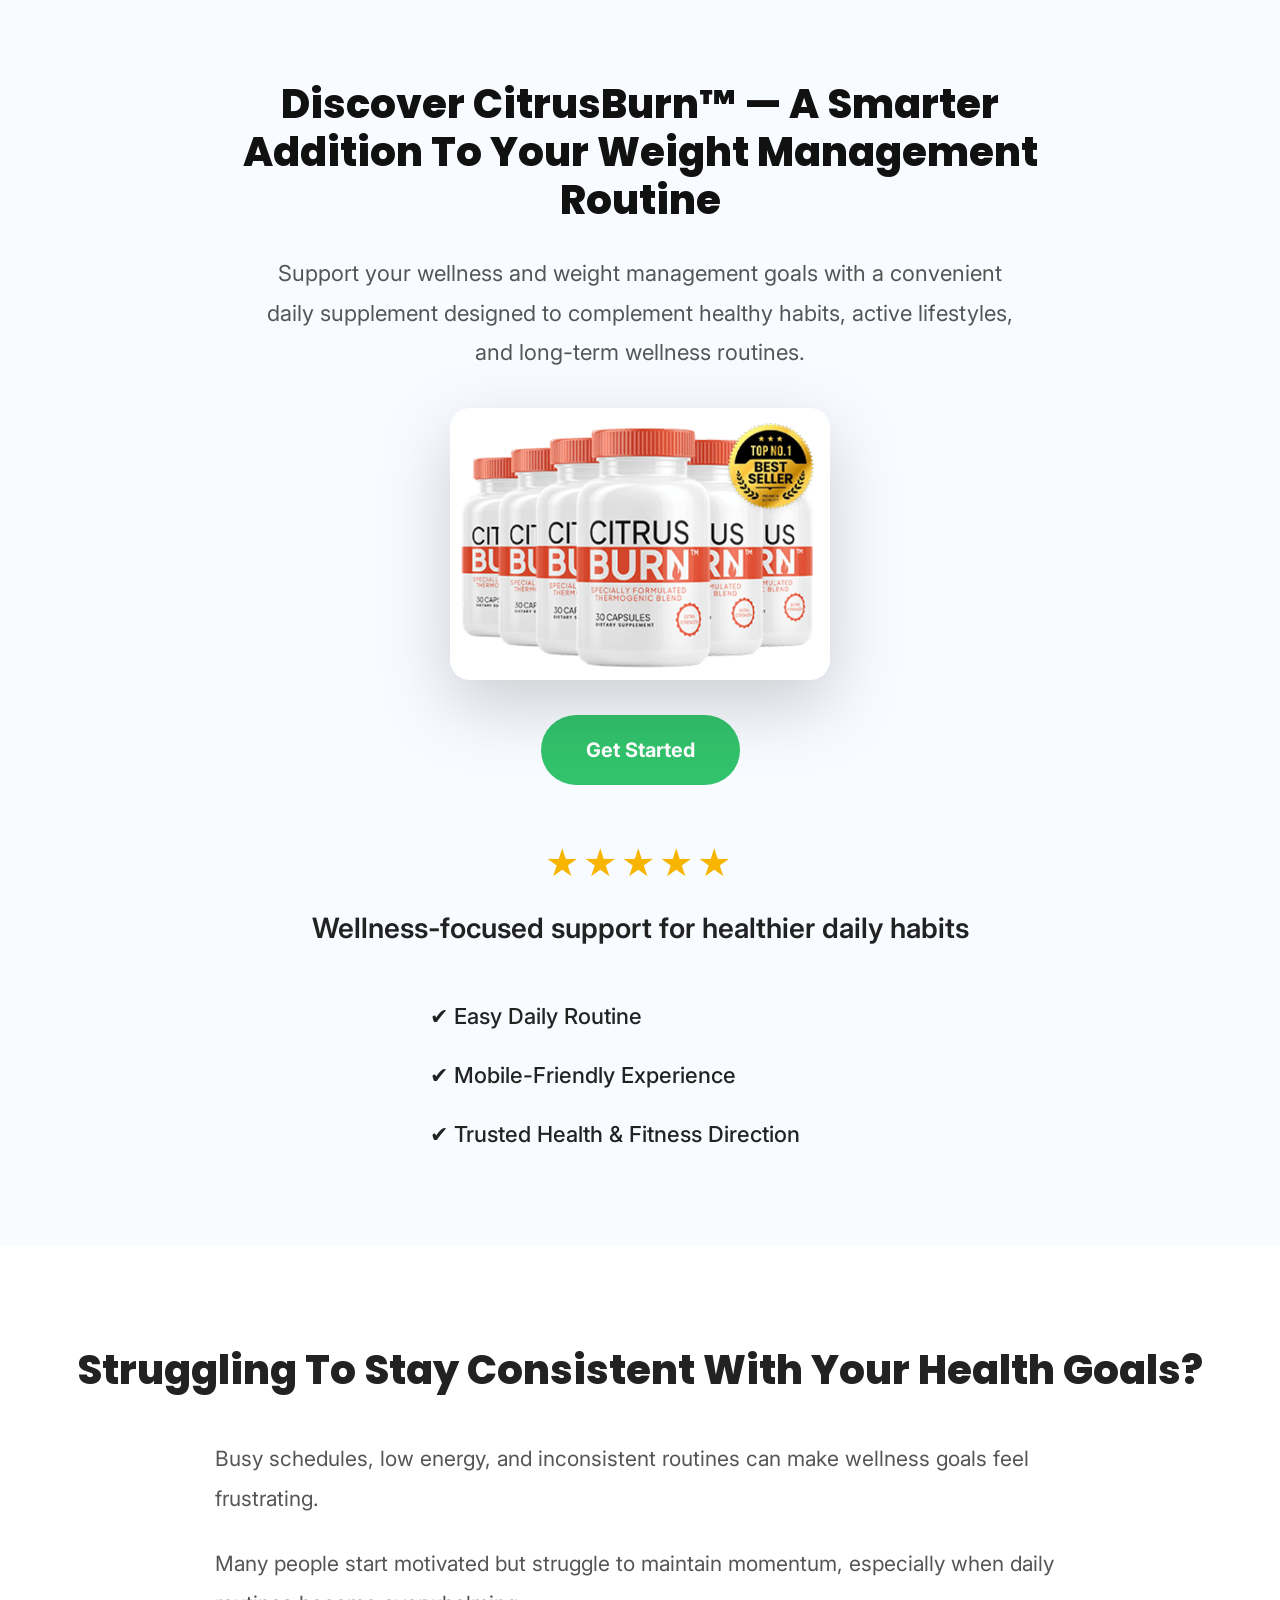
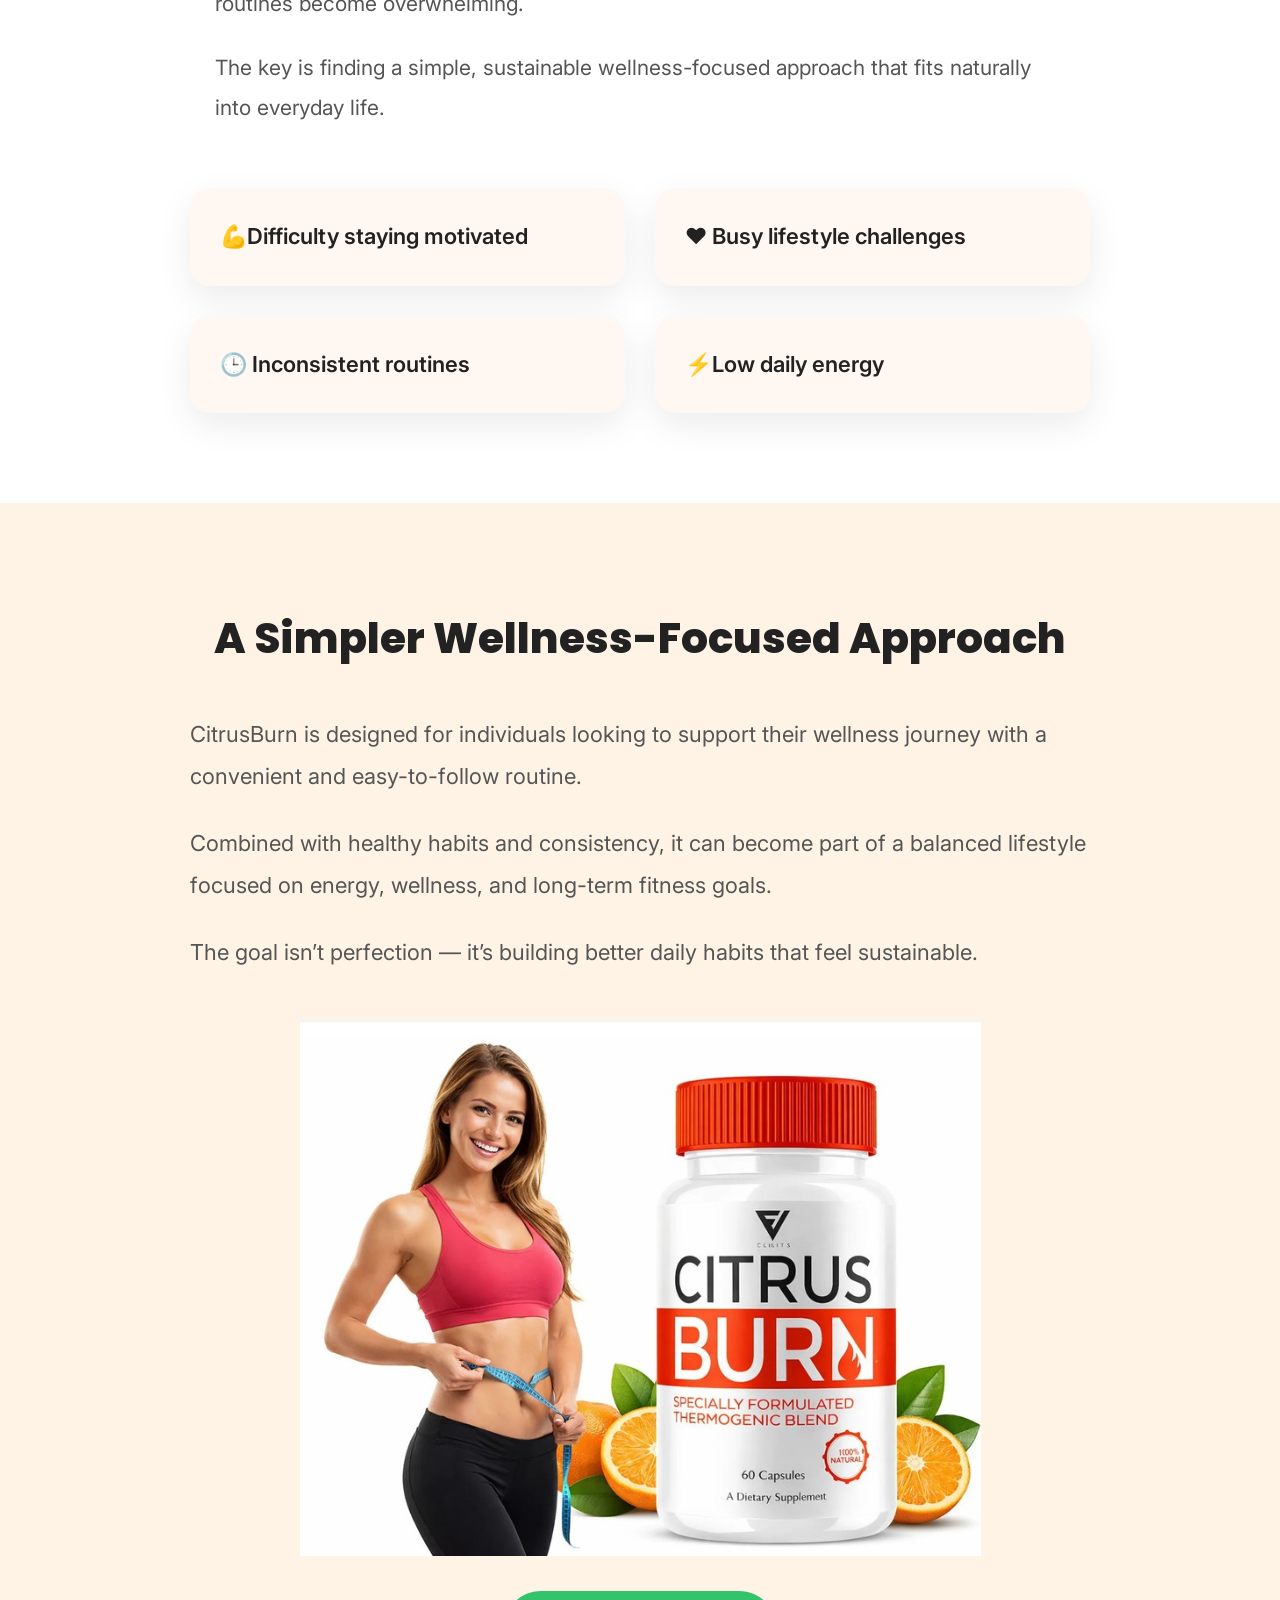
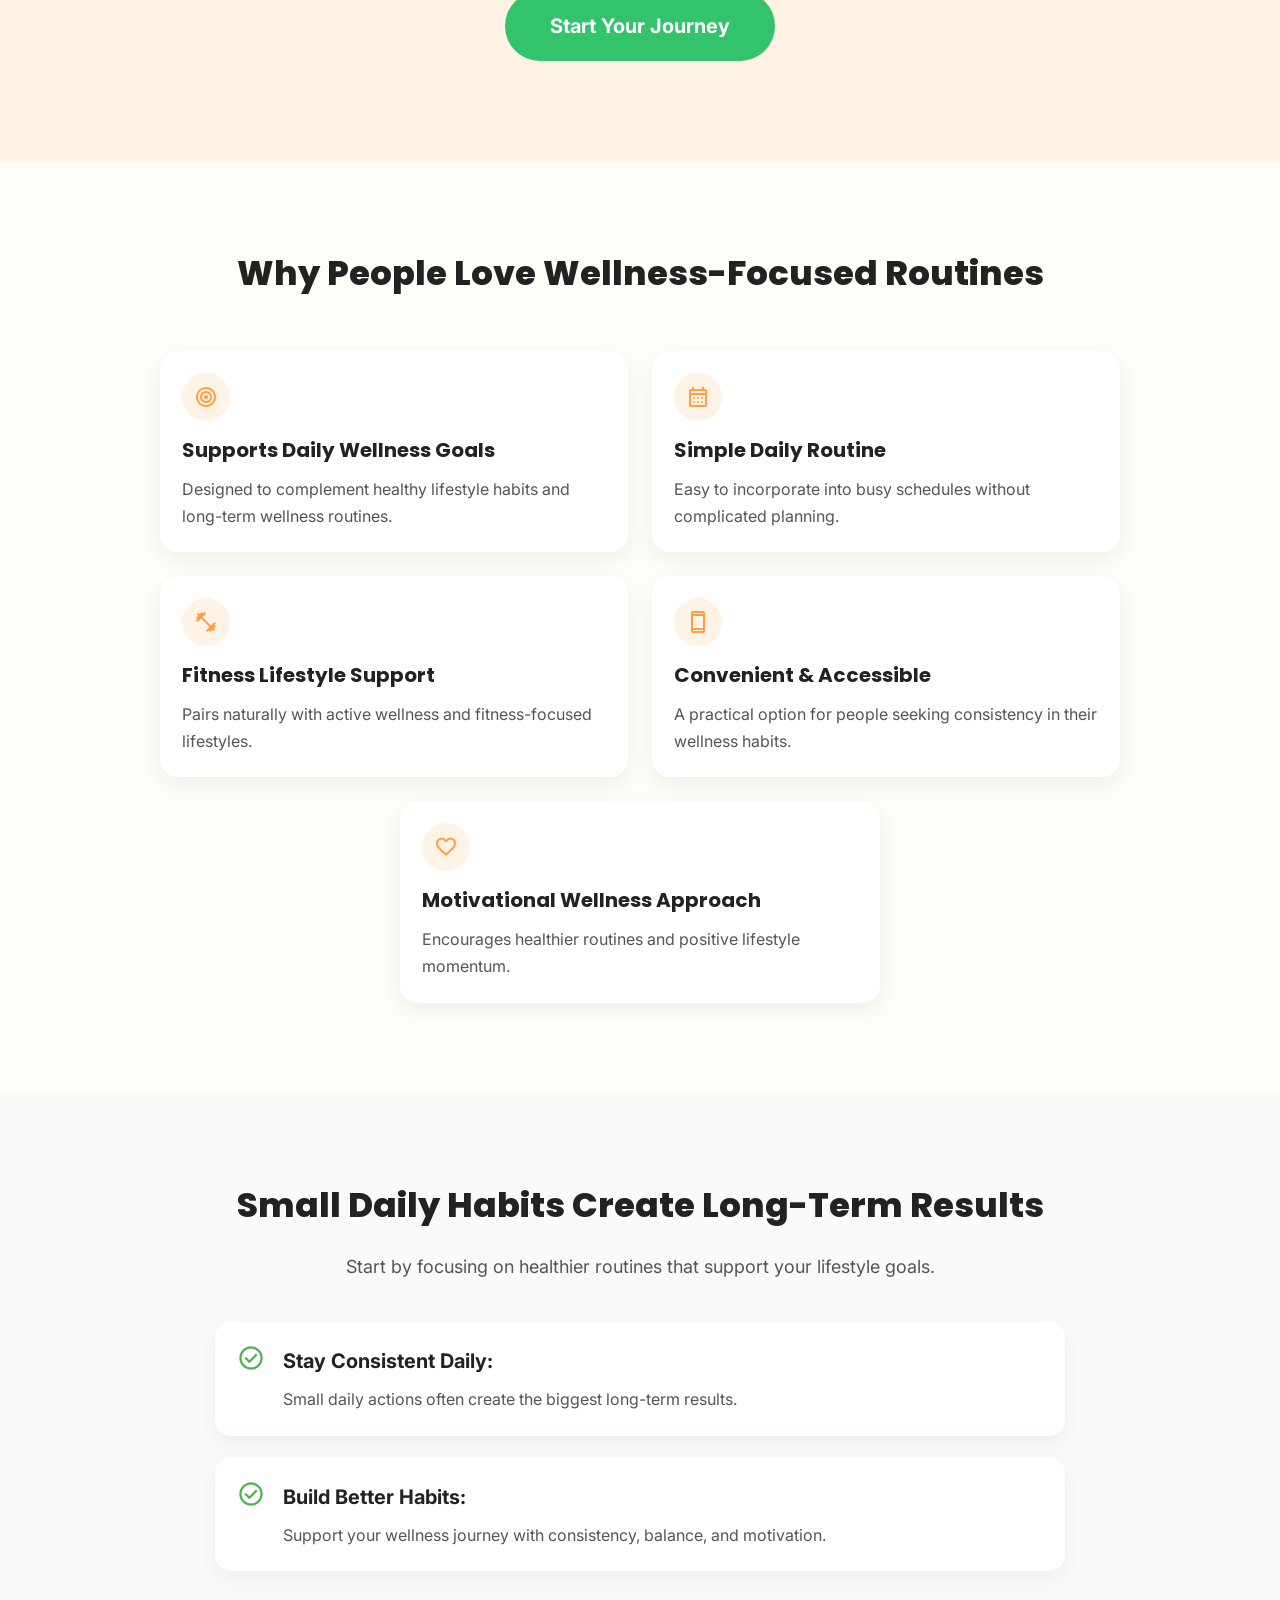
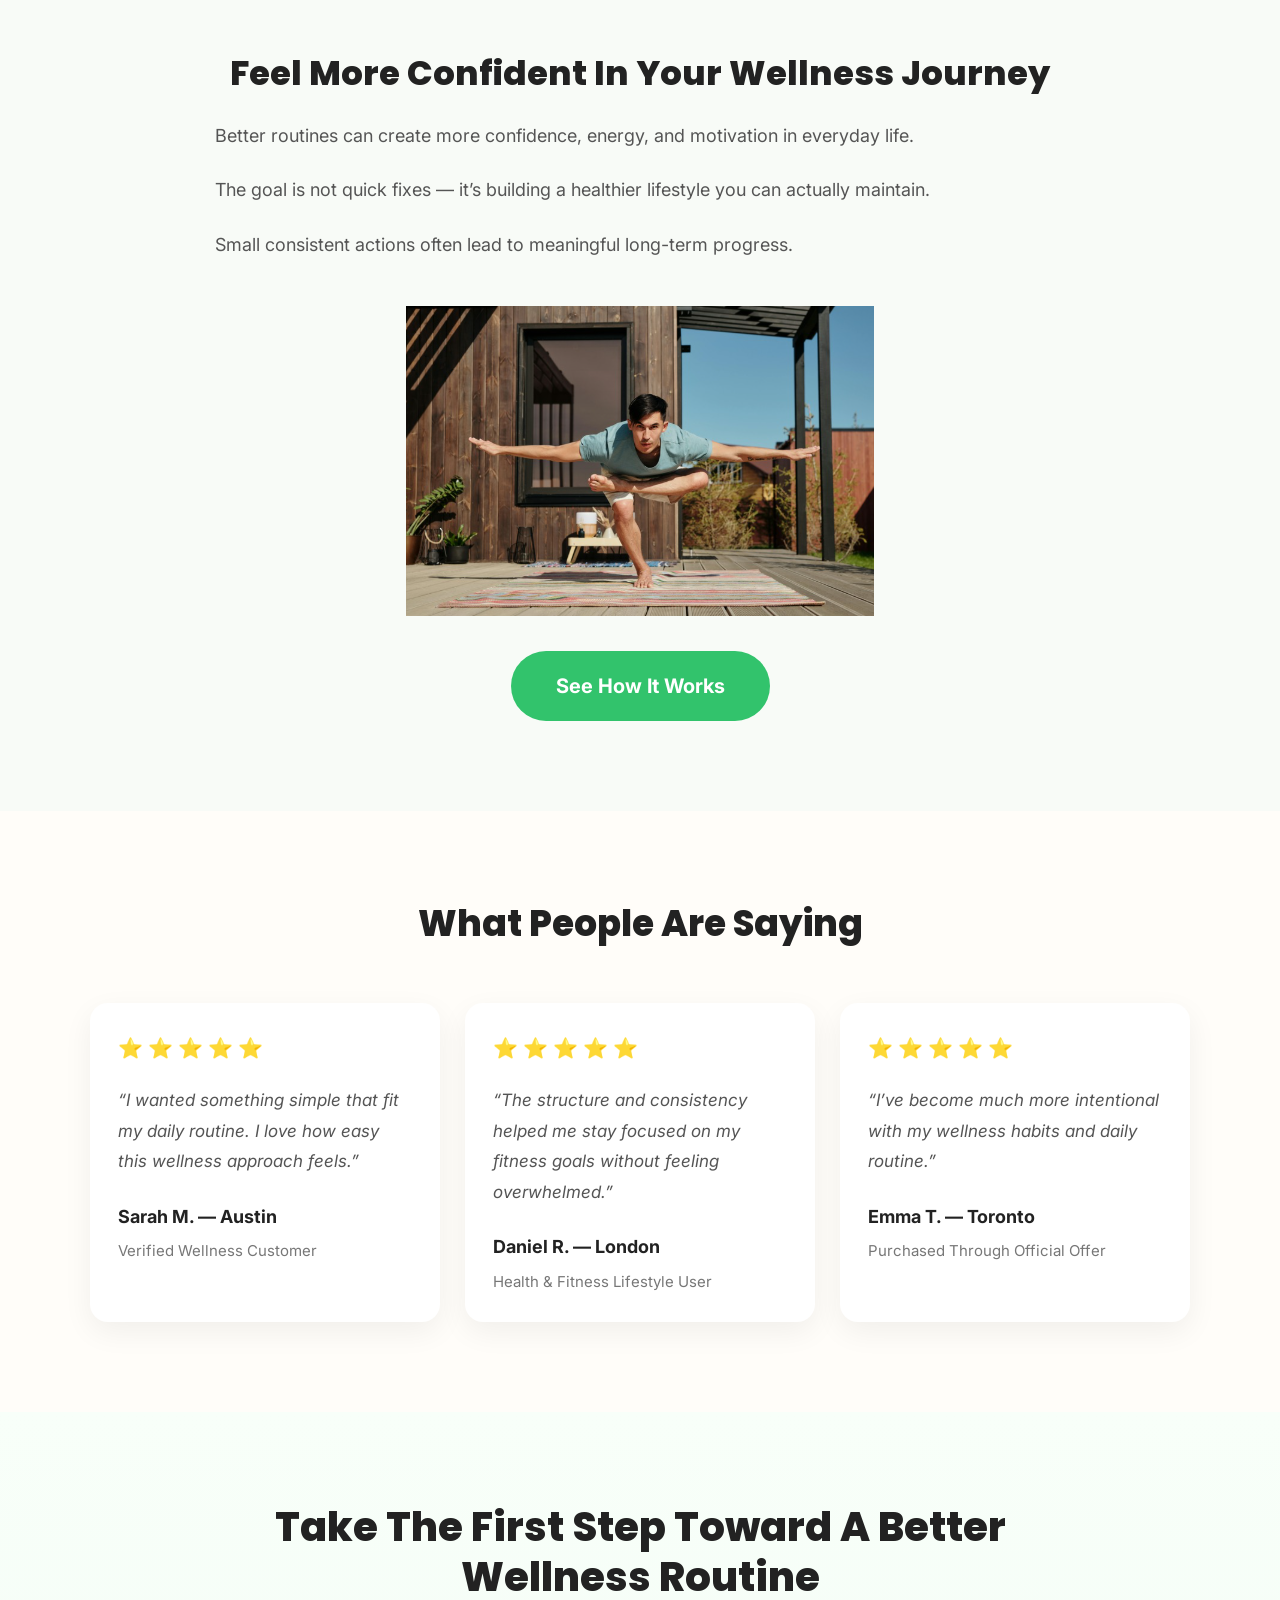
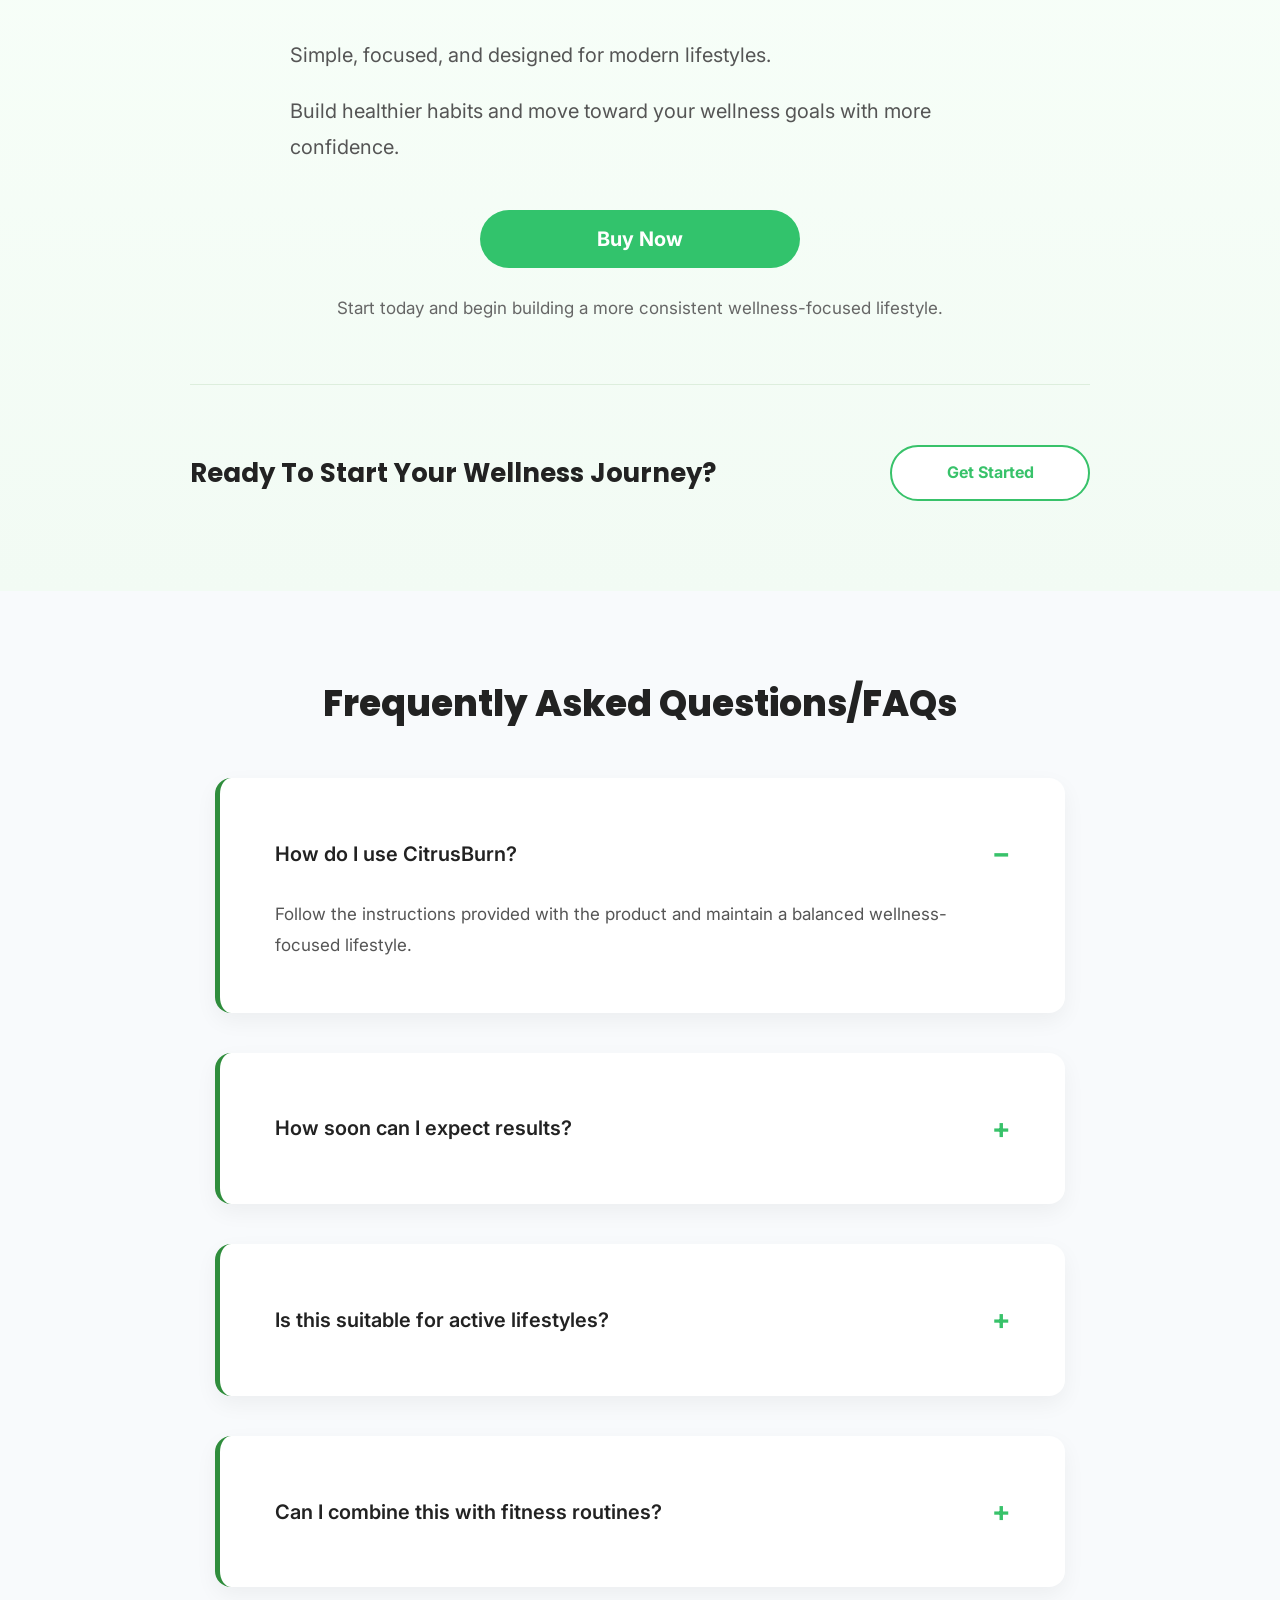
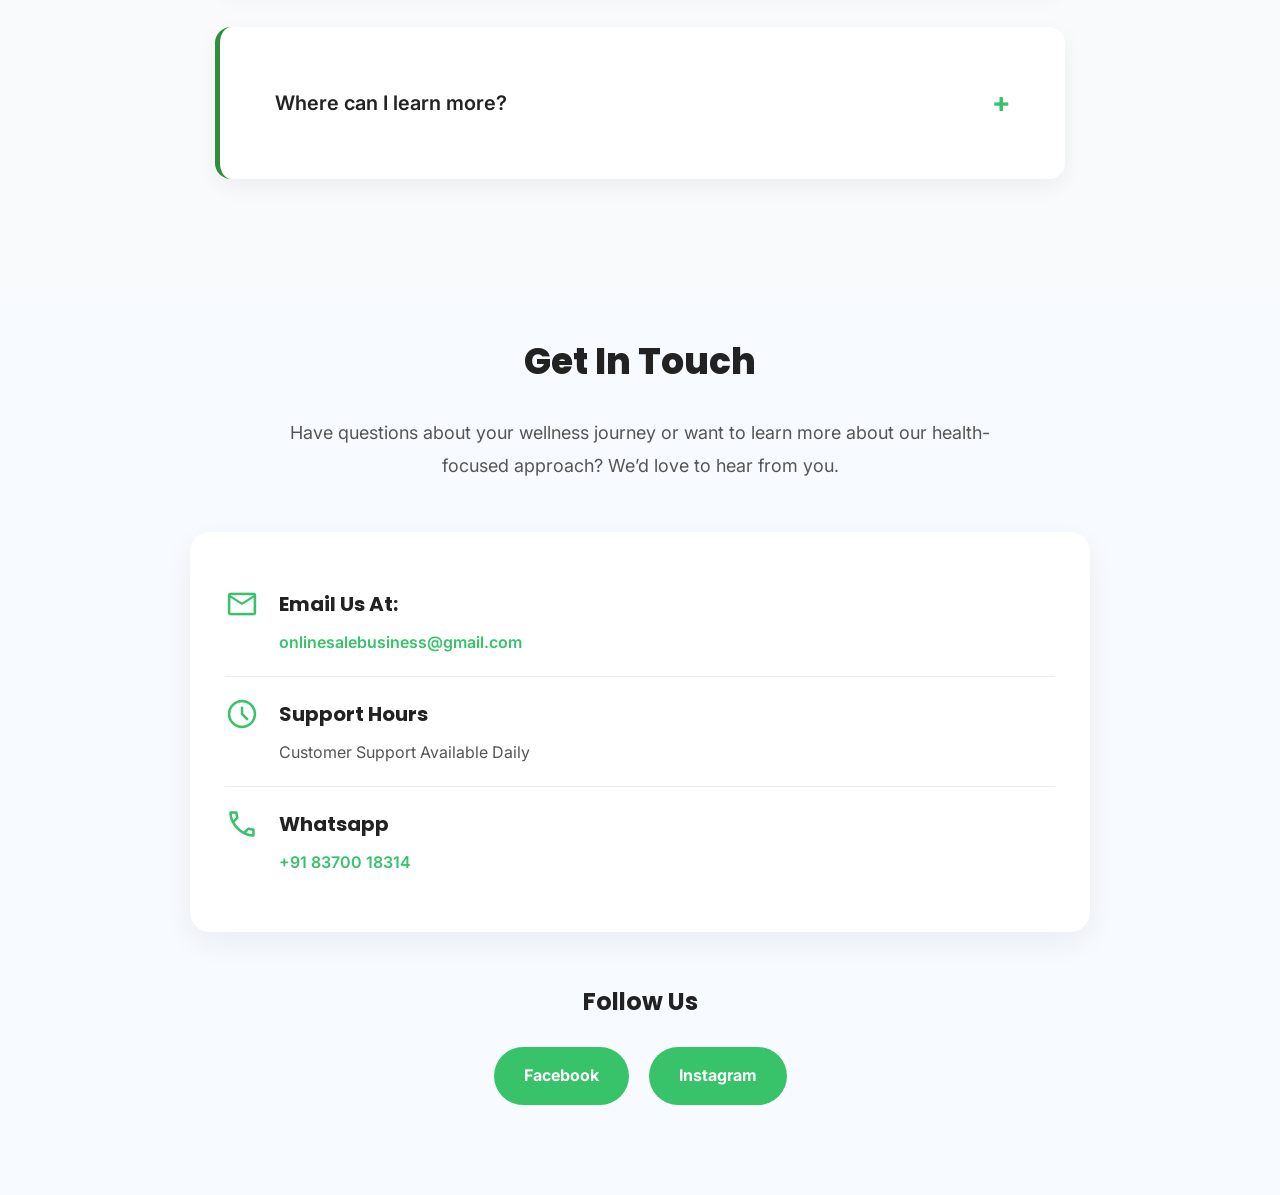
==== citrus-burn.html @ e1692011 "Added CitrusBurn, products page, mobile navigation and site improvements" ====
<!DOCTYPE html>
<html lang="en">

<head>
    <meta charset="UTF-8">
    <meta name="viewport" content="width=device-width, initial-scale=1.0">

    <title>CitrusBurn™ | SabkiShop</title>

    <meta name="description"
        content="Discover CitrusBurn™ and learn more about its ingredients, benefits, and customer reviews.">

    <meta name="robots" content="index, follow">

    <link rel="canonical" href="https://www.sabkishop.in/citrus-burn.html">
    <link rel="preconnect" href="https://fonts.googleapis.com">
    <link rel="preconnect" href="https://fonts.gstatic.com" crossorigin>
    <link rel="stylesheet"
href="https://fonts.googleapis.com/css2?family=Material+Symbols+Outlined" />

    <link
        href="https://fonts.googleapis.com/css2?family=Poppins:wght@400;500;600;700;800&family=Inter:wght@400;500;600&display=swap"
        rel="stylesheet">

    <link rel="stylesheet" href="style.css">

    <!-- Meta Pixel Code -->
    <script>
        !function (f, b, e, v, n, t, s) {
            if (f.fbq) return; n = f.fbq = function () {
                n.callMethod ?
                n.callMethod.apply(n, arguments) : n.queue.push(arguments)
            };
            if (!f._fbq) f._fbq = n;
            n.push = n;
            n.loaded = !0;
            n.version = '2.0';
            n.queue = [];
            t = b.createElement(e);
            t.async = !0;
            t.src = v;
            s = b.getElementsByTagName(e)[0];
            s.parentNode.insertBefore(t, s)
        }
            (window, document, 'script',
                'https://connect.facebook.net/en_US/fbevents.js');

        fbq('init', '1314032300882143');
        fbq('track', 'PageView');
    </script>

    <noscript>
        <img height="1" width="1" style="display:none"
            src="https://www.facebook.com/tr?id=1314032300882143&ev=PageView&noscript=1" />
    </noscript>
    <!-- End Meta Pixel Code -->

    <!-- Google tag (gtag.js) -->
    <script async src="https://www.googletagmanager.com/gtag/js?id=G-KTD7SSH7BR"></script>
    <script>
        window.dataLayer = window.dataLayer || [];
        function gtag() { dataLayer.push(arguments); }
        gtag('js', new Date());

        gtag('config', 'G-KTD7SSH7BR');
    </script>


</head>

<body>

<section class="citrus-hero">

    <div class="container">

            <h1>
                Discover CitrusBurn™ — A Smarter Addition To Your Weight Management Routine
            </h1>

            <p class="hero-description">
                Support your wellness and weight management goals with a convenient daily supplement designed to complement healthy habits, active lifestyles, and long-term wellness routines.
            </p>

           <div class="hero-image">

    <img src="images/citrus-burn/citrusburn-hero.png"
         alt="CitrusBurn">
    
</div>

            <a href="https://citrusburn.com/?hopId=79bf0641-8407-46ad-b37d-b95a8671887c"
   class="primary-btn"
   target="_blank"
   rel="noopener noreferrer sponsored">
    Get Started
</a>

            <div class="hero-trust">

                <div class="hero-stars">
                    ★★★★★
                </div>

                <p class="trust-text">
                    Wellness-focused support for healthier daily habits
                </p>

            </div>

            <div class="hero-benefits">

                <div class="benefit">
                    ✔ Easy Daily Routine
                </div>

                <div class="benefit">
                    ✔ Mobile-Friendly Experience
                </div>

                <div class="benefit">
                    ✔ Trusted Health & Fitness Direction
                </div>

            </div>

        </section>


<!-- ======================================
     PROBLEM SECTION
====================================== -->

<section class="problem-section">

    <div class="container">

        <h2>
            Struggling To Stay Consistent With Your Health Goals?
        </h2>

        <p>
            Busy schedules, low energy, and inconsistent routines can make wellness goals feel frustrating.
        </p>

        <p>
            Many people start motivated but struggle to maintain momentum, especially when daily routines become overwhelming.
        </p>

        <p>
            The key is finding a simple, sustainable wellness-focused approach that fits naturally into everyday life.
        </p>

        <div class="problem-grid">

            <div class="problem-card">
                💪Difficulty staying motivated
            </div>

            <div class="problem-card">
                ❤️ Busy lifestyle challenges
            </div>

            <div class="problem-card">
                🕒 Inconsistent routines
            </div>

            <div class="problem-card">
                ⚡Low daily energy
            </div>

        </div>

    </div>

</section>

<!-- ======================================
     SECTION 3 - SOLUTION
====================================== -->

<section class="solution-section">

    <div class="container">

        <div class="solution-content">

            <h2>
                A Simpler Wellness-Focused Approach
            </h2>

            <p>
                CitrusBurn is designed for individuals looking to support their wellness journey with a convenient and easy-to-follow routine.
            </p>

            <p>
                Combined with healthy habits and consistency, it can become part of a balanced lifestyle focused on energy, wellness, and long-term fitness goals.
            </p>

            <p>
                The goal isn’t perfection — it’s building better daily habits that feel sustainable.
            </p>

            <div class="journey-image">

    <img src="images/citrus-burn/citrusburn-wellness.png"
         alt="Wellness Journey">

</div>

            <a href="https://citrusburn.com/?hopId=79bf0641-8407-46ad-b37d-b95a8671887c"
   class="primary-btn"
   target="_blank"
   rel="noopener noreferrer sponsored">
    Start Your Journey
</a>

        </div>

    </div>

</section>

<!-- ======================================
     SECTION 4 - BENEFITS
====================================== -->

<section class="benefits-section">

    <div class="container">

        <h2>
            Why People Love Wellness-Focused Routines
        </h2>

        <div class="benefits-grid">

            <!-- Card 1 -->
            <div class="benefit-card">

                <div class="benefit-icon">
                    <span class="material-symbols-outlined">
                        target
                    </span>
                </div>

                <h3>
                    Supports Daily Wellness Goals
                </h3>

                <p>
                    Designed to complement healthy lifestyle habits and long-term wellness routines.
                </p>

            </div>

            <!-- Card 2 -->
            <div class="benefit-card">

                <div class="benefit-icon">
                    <span class="material-symbols-outlined">
                        calendar_month
                    </span>
                </div>

                <h3>
                    Simple Daily Routine
                </h3>

                <p>
                    Easy to incorporate into busy schedules without complicated planning.
                </p>

            </div>

            <!-- Card 3 -->
            <div class="benefit-card">

                <div class="benefit-icon">
                    <span class="material-symbols-outlined">
                        fitness_center
                    </span>
                </div>

                <h3>
                    Fitness Lifestyle Support
                </h3>

                <p>
                    Pairs naturally with active wellness and fitness-focused lifestyles.
                </p>

            </div>

            <!-- Card 4 -->
            <div class="benefit-card">

                <div class="benefit-icon">
                    <span class="material-symbols-outlined">
                        smartphone
                    </span>
                </div>

                <h3>
                    Convenient & Accessible
                </h3>

                <p>
                    A practical option for people seeking consistency in their wellness habits.
                </p>

            </div>

            <!-- Card 5 -->
            <div class="benefit-card benefit-card-last">

                <div class="benefit-icon">
                    <span class="material-symbols-outlined">
                        favorite
                    </span>
                </div>

                <h3>
                    Motivational Wellness Approach
                </h3>

                <p>
                    Encourages healthier routines and positive lifestyle momentum.
                </p>

            </div>

        </div>

    </div>

</section>

<!-- ======================================
     SECTION 5
====================================== -->

<section class="journey-section">

    <div class="container">

        <div class="journey-top">

            <h2>
                Small Daily Habits Create Long-Term Results
            </h2>

            <p class="intro">
                Start by focusing on healthier routines that support your lifestyle goals.
            </p>

            <div class="journey-list">

                <div class="journey-item">

                    <span class="material-symbols-outlined">
                        check_circle
                    </span>

                    <div>

                        <strong>Stay Consistent Daily:</strong>

                        <p>
                            Small daily actions often create the biggest long-term results.
                        </p>

                    </div>

                </div>

                <div class="journey-item">

                    <span class="material-symbols-outlined">
                        check_circle
                    </span>

                    <div>

                        <strong>Build Better Habits:</strong>

                        <p>
                            Support your wellness journey with consistency, balance, and motivation.
                        </p>

                    </div>

                </div>

            </div>

        </div>

        <div class="journey-bottom">

            <h2>
                Feel More Confident In Your Wellness Journey
            </h2>

            <p>
                Better routines can create more confidence, energy, and motivation in everyday life.
            </p>

            <p>
                The goal is not quick fixes — it’s building a healthier lifestyle you can actually maintain.
            </p>

            <p>
                Small consistent actions often lead to meaningful long-term progress.
            </p>

            <div class="journey-image">

    <img src="images/citrus-burn/citrusburn-lifestyle.png"
         alt="Healthy Lifestyle">

</div>

            <a href="https://citrusburn.com/?hopId=79bf0641-8407-46ad-b37d-b95a8671887c"
   class="primary-btn"
   target="_blank"
   rel="noopener noreferrer sponsored">
    See How It Works
</a>

        </div>

    </div>

</section>

<!-- ======================================
     SECTION 6 - TESTIMONIALS
====================================== -->

<section class="testimonials-section">

    <div class="container">

        <h2>
            What People Are Saying
        </h2>

        <div class="testimonials-grid">

            <!-- Testimonial 1 -->

            <div class="testimonial-card">

                <div class="stars">
                    ⭐ ⭐ ⭐ ⭐ ⭐
                </div>

                <p class="testimonial-text">
                    “I wanted something simple that fit my daily routine. I love how easy this wellness approach feels.”
                </p>

                <h4>
                    Sarah M. — Austin
                </h4>

                <span>
                    Verified Wellness Customer
                </span>

            </div>

            <!-- Testimonial 2 -->

            <div class="testimonial-card">

                <div class="stars">
                    ⭐ ⭐ ⭐ ⭐ ⭐
                </div>

                <p class="testimonial-text">
                    “The structure and consistency helped me stay focused on my fitness goals without feeling overwhelmed.”
                </p>

                <h4>
                    Daniel R. — London
                </h4>

                <span>
                    Health & Fitness Lifestyle User
                </span>

            </div>

            <!-- Testimonial 3 -->

            <div class="testimonial-card">

                <div class="stars">
                    ⭐ ⭐ ⭐ ⭐ ⭐
                </div>

                <p class="testimonial-text">
                    “I’ve become much more intentional with my wellness habits and daily routine.”
                </p>

                <h4>
                    Emma T. — Toronto
                </h4>

                <span>
                    Purchased Through Official Offer
                </span>

            </div>

        </div>

    </div>

</section>

<!-- ======================================
     SECTION 7 - FINAL CTA
====================================== -->

<section class="cta-section">

    <div class="container">

        <h2>
            Take The First Step Toward A Better Wellness Routine
        </h2>

        <p class="cta-intro">
            Simple, focused, and designed for modern lifestyles.
        </p>

        <p class="cta-intro">
            Build healthier habits and move toward your wellness goals with more confidence.
        </p>

        <a href="https://citrusburn.com/?hopId=79bf0641-8407-46ad-b37d-b95a8671887c"
   class="primary-btn cta-main-btn"
   target="_blank"
   rel="noopener noreferrer sponsored">
    Buy Now
</a>

        <p class="cta-note">
            Start today and begin building a more consistent wellness-focused lifestyle.
        </p>

        <div class="cta-divider"></div>

        <div class="cta-bottom">

            <h3>
                Ready To Start Your Wellness Journey?
            </h3>

            <a href="https://citrusburn.com/?hopId=79bf0641-8407-46ad-b37d-b95a8671887c"
   class="secondary-btn"
   target="_blank"
   rel="noopener noreferrer sponsored">
    Get Started
</a>

        </div>

    </div>

</section>

<!-- ======================================
     SECTION 8 - FAQ
====================================== -->

<section class="faq-section">

    <div class="container">

        <h2>
            Frequently Asked Questions/FAQs
        </h2>

        <div class="faq-container">

            <details class="faq-item" open>

                <summary>
                    How do I use CitrusBurn?
                </summary>

                <p>
                    Follow the instructions provided with the product and maintain a balanced wellness-focused lifestyle.
                </p>

            </details>

            <details class="faq-item">

                <summary>
                    How soon can I expect results?
                </summary>

                <p>
                    Results vary depending on individual lifestyle habits, consistency, and wellness goals.
                </p>

            </details>

            <details class="faq-item">

                <summary>
                    Is this suitable for active lifestyles?
                </summary>

                <p>
                    Many users include wellness-focused routines as part of active and balanced lifestyles.
                </p>

            </details>

            <details class="faq-item">

                <summary>
                    Can I combine this with fitness routines?
                </summary>

                <p>
                    Healthy routines and consistency often work best when paired with balanced lifestyle habits.
                </p>

            </details>

            <details class="faq-item">

                <summary>
                    Where can I learn more?
                </summary>

                <p>
                    Click any CTA button on this page to continue to the official offer page.
                </p>

            </details>

        </div>

    </div>

</section>

<!-- ======================================
     SECTION 9 - CONTACT
====================================== -->

<section class="contact-section">

    <div class="container">

        <h2>Get In Touch</h2>

        <p class="contact-intro">
            Have questions about your wellness journey or want to learn more about our health-focused approach? We’d love to hear from you.
        </p>

        <div class="contact-card">

            <div class="contact-item">

                <span class="material-symbols-outlined">
                    mail
                </span>

                <div>

                    <h3>Email Us At:</h3>

                    <a href="mailto:onlinesalebusiness@gmail.com">
                        onlinesalebusiness@gmail.com
                    </a>

                </div>

            </div>

            <div class="contact-item">

                <span class="material-symbols-outlined">
                    schedule
                </span>

                <div>

                    <h3>Support Hours</h3>

                    <p>Customer Support Available Daily</p>

                </div>

            </div>

            <div class="contact-item">

                <span class="material-symbols-outlined">
                    call
                </span>

                <div>

                    <h3>Whatsapp</h3>

                    <a href="https://wa.me/918370018314" target="_blank">
                        +91 83700 18314
                    </a>

                </div>

            </div>

        </div>

        <div class="social-section">

            <h3>Follow Us</h3>

            <div class="social-buttons">

                <a href="https://www.facebook.com/ajay.sonawane.98?rdid=lzHIn8CourrN0CzF&share_url=https%3A%2F%2Fwww.facebook.com%2Fshare%2F1CFcaSw2bs%2F#" target="_blank">

                    Facebook

                </a>

                <a href="https://www.instagram.com/sabkishop21/" target="_blank">

                    Instagram

                </a>

            </div>

        </div>

    </div>

</section>

</body>
</html>
---- style.css ----
/* =========================
   GLOBAL
========================= */

* {
    margin: 0;
    padding: 0;
    box-sizing: border-box;
}

html {
    scroll-behavior: smooth;
}

body {
    font-family: 'Inter', sans-serif;
    background: #f8fbff;
    color: #222;
    line-height: 1.7;
}

.container {
    width: 90%;
    max-width: 1200px;
    margin: auto;
}

img {
    max-width: 100%;
    display: block;
}

h1,
h2,
h3 {
    font-family: 'Poppins', sans-serif;
}

/* =========================
   HEADER
========================= */

header {

    position: sticky;

    top: 0;

    background: white;

    z-index: 999;

    box-shadow: 0 5px 20px rgba(0, 0, 0, .06);

}

.nav {

    display:flex;
    justify-content:space-between;
    align-items:center;
    padding:20px 0;
    position:relative;

}

.logo {

    font-size: 32px;

    font-weight: 800;

    color: #14344d;

}

.logo span {

    color: #2f8d3c;

}

nav {

    display: flex;

    gap: 30px;

    align-items: center;

}

nav a {

    text-decoration: none;

    color: #14344d;

    font-weight: 600;

}

.nav-btn {

    background: #2f8d3c;

    color: white;

    padding: 14px 24px;

    border-radius: 50px;

    transition: .3s;

}

.nav-btn:hover {

    transform: translateY(-3px);

    box-shadow: 0 12px 25px rgba(47, 141, 60, .35);

}

nav a{

    text-decoration:none;

    color:#333;

    font-weight:600;

    transition:.3s;

}

nav a:hover{

    color:#2f8d3c;

}

/* Hamburger */

.menu-toggle{

    display:none;

    font-size:34px;

    cursor:pointer;

    user-select:none;

}

/* =========================
 HERO
========================= */

.hero {

    padding: 90px 0;

    background: linear-gradient(135deg, #eef7ff, #ffffff);

}

.hero-grid {
    max-width: 900px;
    margin: 0 auto;
    text-align: center;
}

.badge {

    display: inline-block;

    background: #dff6e6;

    color: #2f8d3c;

    padding: 10px 20px;

    border-radius: 40px;

    font-weight: 700;

    margin-bottom: 25px;

}

.hero h1 {

    font-size: 58px;

    line-height: 1.1;

    margin-bottom: 25px;

    color: #14344d;

    max-width: 1000px;

    text-align: center;

}

.hero p {

    font-size: 20px;

    color: #555;

    margin: 0 auto 40px;

    text-align: center;

    max-width: 700px;
}

.primary-btn {

    display: inline-flex;

    background: #2f8d3c;

    color: white;

    text-decoration: none;

    padding: 18px 40px;

    border-radius: 60px;

    font-size: 18px;

    font-weight: 700;

    transition: .3s;

}

.primary-btn:hover {

    transform: translateY(-5px);

    box-shadow: 0 18px 35px rgba(47, 141, 60, .35);
}

.hero-image img,
.hero-image video {

    width: 100%;

    max-width: 380px;

    margin: auto;

    display: block;

    border-radius: 20px;

    filter: drop-shadow(0 25px 35px rgba(0, 0, 0, .18));

}

/* =========================
CUSTOMERS
========================= */

.customers {

    padding: 90px 0;

    text-align: center;

}

.customers h2 {

    font-size: 40px;

    color: #14344d;

    margin-bottom: 40px;

}

.customers img {

    max-width: 700px;

    margin: 0 auto;

    border-radius: 20px;

    box-shadow: 0 20px 40px rgba(0, 0, 0, .12);

}

/* =========================
SECTION DEFAULTS
========================= */

section {

    padding: 90px 0;

}

h2 {

    font-size: 42px;

    color: #14344d;

    margin-bottom: 25px;

}

/* =========================
BUTTON ANIMATION
========================= */

.primary-btn,

.nav-btn {

    transition: .35s;

}

.primary-btn:hover,

.nav-btn:hover {

    transform: translateY(-4px) scale(1.03);

}

/* =========================
MOBILE
========================= */

@media(max-width:900px) {

    .hero-grid {

        grid-template-columns: 1fr;

        text-align: center;

    }

    nav {

        display: none;

    }

    .hero h1 {

        font-size: 42px;

    }

    .hero p {

        font-size: 18px;

    }

}

/* =========================
BENEFITS
========================= */

.benefits {

    background: white;

    padding: 10px 0 90px;

}

.section-intro {

    max-width: 760px;

    margin: 0 auto 60px;

    text-align: left;

    color: #666;

    font-size: 19px;

}

.benefits h2 {

    text-align: center;

    margin-bottom: 20px;

}

.benefits-grid {

    display: grid;

    grid-template-columns: repeat(2, 1fr);

    gap: 35px;

}

.benefit-card {

    background: #ffffff;

    border-radius: 20px;

    padding: 30px;

    box-shadow: 0 20px 45px rgba(0, 0, 0, .08);

    transition: .35s;

}

.benefit-card:hover {

    transform: translateY(-10px);

}

.benefit-card img {

    width: 100%;

    border-radius: 15px;

    margin-bottom: 25px;

}

.benefit-card h3 {

    margin-bottom: 15px;

    font-size: 24px;

    color: #14344d;

}

.benefit-card p {

    color: #666;

}

@media(max-width:900px) {

    .benefits-grid {

        grid-template-columns: 1fr;

    }

}

/* TRUST STRIP */

.trust-strip {

    background: #14344d;

    padding: 25px 0;

    color: white;

}

.trust-icons {

    display: grid;

    grid-template-columns: repeat(4, 1fr);

    text-align: center;

    gap: 20px;

}

.trust-icons div {

    font-size: 28px;

}

.trust-icons p {

    margin-top: 10px;

    font-size: 15px;

}

@media(max-width:900px) {

    .trust-icons {

        grid-template-columns: repeat(2, 1fr);

    }

}

/* HOW */

.how {
    background: #eef7ff;
}

.how h2 {
    text-align: center;
}

.steps {

    display: grid;

    grid-template-columns: repeat(3, 1fr);

    gap: 30px;

    margin-top: 40px;

}

.steps div {

    background: white;

    padding: 35px;

    border-radius: 20px;

    text-align: center;

    box-shadow: 0 15px 30px rgba(0, 0, 0, .08);

}

.steps span {

    display: inline-flex;

    width: 65px;

    height: 65px;

    border-radius: 50%;

    background: #2f8d3c;

    color: white;

    align-items: center;

    justify-content: center;

    font-size: 28px;

    font-weight: bold;

    margin-bottom: 20px;

}

@media(max-width:900px) {

    .steps {

        grid-template-columns: 1fr;

    }

}

/* HOW */

.how {

    background: #eef7ff;

}

.steps {

    display: grid;

    grid-template-columns: repeat(3, 1fr);

    gap: 30px;

    margin-top: 40px;

}

.steps div {

    background: white;

    padding: 35px;

    border-radius: 20px;

    text-align: center;

    box-shadow: 0 15px 30px rgba(0, 0, 0, .08);

}

.steps span {

    display: inline-flex;

    width: 65px;

    height: 65px;

    border-radius: 50%;

    background: #2f8d3c;

    color: white;

    align-items: center;

    justify-content: center;

    font-size: 28px;

    font-weight: bold;

    margin-bottom: 20px;

}

@media(max-width:900px) {

    .steps {

        grid-template-columns: 1fr;

    }

}

/* HOW */

.how {

    background: #eef7ff;

}

.steps {

    display: grid;

    grid-template-columns: repeat(3, 1fr);

    gap: 30px;

    margin-top: 40px;

}

.steps div {

    background: white;

    padding: 35px;

    border-radius: 20px;

    text-align: center;

    box-shadow: 0 15px 30px rgba(0, 0, 0, .08);

}

.steps span {

    display: inline-flex;

    width: 65px;

    height: 65px;

    border-radius: 50%;

    background: #2f8d3c;

    color: white;

    align-items: center;

    justify-content: center;

    font-size: 28px;

    font-weight: bold;

    margin-bottom: 20px;

}

@media(max-width:900px) {

    .steps {

        grid-template-columns: 1fr;

    }

}

/* ==========================
   FINAL CTA
========================== */

.cta-final{

    background:linear-gradient(135deg,#14344d,#1b4868);

    padding:100px 20px;

    text-align:center;

    color:#fff;

}

.cta-final h2{

    font-size:52px;

    margin-bottom:20px;

    color:#fff;

}

.cta-final p{

    max-width:720px;

    margin:0 auto 40px;

    font-size:20px;

    line-height:1.8;

    color:rgba(255,255,255,.9);

}

.cta-tag{

    display:inline-block;

    padding:10px 22px;

    background:rgba(255,255,255,.12);

    border-radius:40px;

    margin-bottom:25px;

    font-weight:600;

}

.cta-checks{

    display:flex;

    justify-content:center;

    flex-wrap:wrap;

    gap:25px;

    margin-top:35px;

}

.cta-checks span{

    color:#d6f8d7;

    font-weight:600;

}

@media(max-width:768px){

.cta-final{

    padding:75px 20px;

}

.cta-final h2{

    font-size:36px;

}

.cta-final p{

    font-size:17px;

}

.cta-checks{

    flex-direction:column;

    gap:12px;

}

}

footer {

    background: #0d2233;

    color: white;

    text-align: center;

    padding: 50px 20px;

}

footer a {

    color: #79d27d;

    text-decoration: none;

    margin: 0 10px;

}

footer p {

    margin: 15px 0;
}

 /* ==========================
   FAQ
========================== */

.faq{
    padding:90px 20px;
    background:#f8fbff;
}

.faq h2{
    text-align:center;
    font-size:48px;
    color:#14344d;
    margin-bottom:15px;
    font-weight:700;
}

.faq-subtitle{
    text-align:center;
    max-width:700px;
    margin:0 auto 55px;
    font-size:18px;
    color:#666;
    line-height:1.7;
}

/* FAQ Card */

.faq-item{
    background:#fff;
    border-radius:18px;
    padding:30px;
    margin-bottom:22px;
    border-left:5px solid #2f8d3c;
    box-shadow:0 10px 30px rgba(0,0,0,.06);
    transition:all .3s ease;
}

.faq-item:hover{
    transform:translateY(-4px);
    box-shadow:0 18px 40px rgba(0,0,0,.10);
}

.faq-item h3{
    color:#14344d;
    font-size:24px;
    margin-bottom:14px;
    line-height:1.4;
}

.faq-item p{
    color:#555;
    font-size:17px;
    line-height:1.8;
    margin:0;
}

/* Mobile */

@media (max-width:768px){

    .faq{
        padding:70px 20px;
    }

    .faq h2{
        font-size:36px;
    }

    .faq-subtitle{
        font-size:16px;
        margin-bottom:35px;
    }

    .faq-item{
        padding:22px;
    }

    .faq-item h3{
        font-size:20px;
    }

    .faq-item p{
        font-size:16px;
    }

}


    /* Back To Top Button */

    #topBtn {
        display: none;
        position: fixed;
        bottom: 25px;
        right: 25px;
        z-index: 999;
        border: none;
        outline: none;
        background: #2e7d32;
        color: #fff;
        cursor: pointer;
        padding: 14px 18px;
        border-radius: 50%;
        font-size: 22px;
        box-shadow: 0 8px 25px rgba(0, 0, 0, .25);
        transition: .3s;
    }

    #topBtn:hover {
        background: #1b5e20;
        transform: translateY(-4px);
    }

    .step-card {
        text-decoration: none;
        color: inherit;
        display: block;
        transition: 0.3s ease;
    }

    .step-card:hover {
        transform: translateY(-8px);
        box-shadow: 0 15px 35px rgba(0, 0, 0, 0.15);
    }

    /* ===========================
TESTIMONIALS
=========================== */

    .testimonials {

        background: #eef7ff;

        padding: 90px 0;

    }

    .testimonial-grid {

        display: grid;

        grid-template-columns: repeat(2, 1fr);

        gap: 35px;

        margin-top: 50px;

    }

    .testimonial-card {

        background: #fff;

        padding: 35px;

        border-radius: 20px;

        box-shadow: 0 15px 35px rgba(0, 0, 0, .08);

        transition: .3s;

    }

    .testimonial-card:hover {

        transform: translateY(-8px);

    }

    .testimonial-card h3 {

        margin: 20px 0 15px;

        color: #14344d;

    }

    .testimonial-card p {

        color: #555;

        line-height: 1.8;

    }

    .testimonial-card h4 {

        margin-top: 25px;

        color: #2f8d3c;

    }

    @media(max-width:900px) {

        .testimonial-grid {

            grid-template-columns: 1fr;

        }

    }

    /* ===========================
   FOOTER
=========================== */

    .footer {
        background: #22272b;
        color: #fff;
        padding: 70px 0;
    }

    .footer-grid {
        display: grid;
        grid-template-columns: 250px 1fr;
        gap: 70px;
    }

    .footer-links h3 {
        margin-bottom: 30px;
        font-size: 30px;
        font-weight: 700;
        color: #fff;
    }

    .footer-links a {
        display: block;
        color: #fff;
        text-decoration: none;
        margin: 18px 0;
        font-size: 18px;
        transition: .3s;
    }

    .footer-links a:hover {
        color: #5cb85c;
    }

    .footer-section {
        margin-bottom: 35px;
    }

    .footer-section h4 {
        color: #5cb85c;
        margin-bottom: 10px;
        font-size: 22px;
    }

    .footer-section p {
        color: #ddd;
        line-height: 1.8;
        font-size: 16px;
    }

    .footer-section a {
        color: #fff;
        text-decoration: none;
    }

    .footer-section a:hover {
        color: #5cb85c;
    }

    .copyright {
        margin-top: 40px;
        border-top: 1px solid rgba(255, 255, 255, .15);
        padding-top: 25px;
        color: #bbb;
        font-size: 15px;
    }

    @media (max-width:768px) {

        .footer-grid {
            grid-template-columns: 1fr;
            gap: 40px;
        }

        .footer-links {
            text-align: center;
        }

        .footer-content {
            text-align: left;
        }

    }

    /* ==========================
   TRUST LINE
========================== */

    .trust-line {

        display: flex;

        justify-content: center;

        align-items: center;

        gap: 34px;

        margin: 28px auto 40px;

        padding: 18px 34px;

        background: #ffffff;

        border: 1px solid #edf2f7;

        border-radius: 60px;

        width: fit-content;

        max-width: 95%;

        box-shadow:
            0 10px 30px rgba(0, 0, 0, .08),
            0 2px 8px rgba(0, 0, 0, .04);

    }

    .trust-item {

        display: flex;

        align-items: center;

        gap: 10px;

    }

    .trust-item span {

        font-size: 15px;

        font-weight: 600;

        color: #14344d;

        white-space: nowrap;

    }

    .trust-icon {

        width: 20px;

        height: 20px;

        color: #2f8d3c;

        flex-shrink: 0;

    }

    /* subtle interaction */

    .trust-item:hover {

        transform: translateY(-2px);

        transition: .25s;

    }

    @media (max-width:768px) {

        .trust-line {

            flex-wrap: wrap;

            justify-content: center;

            gap: 18px;

            padding: 18px;

            border-radius: 24px;

        }
    }

  /*=====================================
      CITRUS HERO
======================================*/

.citrus-hero{

    padding:80px 0 70px;

    text-align:center;

}

.citrus-hero h1{

    max-width:900px;

    margin:0 auto 30px;

    font-size:40px;

    line-height:1.2;

    font-weight:800;

    color:#111;

}

.hero-description{

    max-width:760px;

    margin:0 auto;

    font-size:22px;

    line-height:1.8;

    color:#555;

}

.hero-image{

    display:flex;

    justify-content:center;

    align-items:center;

    margin:35px auto;

}

.hero-image img{

    width:100%;

    max-width:380px;

    height:auto;

    display:block;

}

.primary-btn{

    display:inline-block;

    background:#32c36c;

    color:#fff;

    text-decoration:none;

    padding:18px 45px;

    border-radius:40px;

    font-size:20px;

    font-weight:700;

    transition:.3s;

}

.primary-btn:hover{

    transform:translateY(-3px);

}

.hero-trust{

    margin-top:50px;

}

.hero-stars{

    font-size:34px;

    color:#f7b500;

    letter-spacing:4px;

    margin-bottom:12px;

}

.trust-text{

    font-size:28px;

    font-weight:600;

    color:#222;

    margin:0;

}

.hero-benefits{

    max-width:420px;

    margin:45px auto 0;

    text-align:left;

}

.benefit{

    font-size:22px;

    font-weight:500;

    color:#222;

    margin-bottom:22px;

}

@media(max-width:768px){

    .citrus-hero{

        padding:60px 20px;

    }

    .citrus-hero h1{

        font-size:34px;

    }

    .hero-description{

        font-size:18px;

    }

    .hero-image{

        min-height:300px;

    }

    .trust-text{

        font-size:22px;

    }

    .benefit{

        font-size:18px;

    }

}
.image-placeholder{

    width:420px;

    height:520px;

    border:3px dashed #d9d9d9;

    border-radius:20px;

    background:#fafafa;

    display:flex;

    justify-content:center;

    align-items:center;

    color:#999;

    font-size:22px;

    font-weight:600;

    margin:0 auto;

}

/*=====================================
        PROBLEM SECTION
======================================*/

.problem-section{

    background:#FFFFFF;

    padding:90px 0;

}

.problem-section h2{

    text-align:center;

    font-size:40px;

    font-weight:800;

    color:#222;

    margin-bottom:35px;

}

.problem-section p{

    max-width:850px;

    margin:0 auto 25px;

    text-align:left;

    font-size:21px;

    line-height:1.9;

    color:#555;

}

.problem-grid{

    margin-top:60px;

    display:grid;

    grid-template-columns:repeat(2,1fr);

    gap:30px;

    max-width:900px;

    margin-left:auto;

    margin-right:auto;

}

.problem-card{

    background:#FFF8F2;

    border-radius:20px;

    padding:30px;

    font-size:22px;

    font-weight:600;

    color:#222;

    box-shadow:0 12px 35px rgba(0,0,0,.08);

    transition:.3s;

}

.problem-card:hover{

    transform:translateY(-5px);

}

@media(max-width:768px){

    .problem-section{

        padding:70px 20px;

    }

    .problem-section h2{

        font-size:32px;

    }

    .problem-section p{

        font-size:18px;

    }

    .problem-grid{

        grid-template-columns:1fr;

    }

    .problem-card{

        font-size:18px;

    }

}

/*======================================
        SECTION 3
======================================*/

.solution-section{

    background:#FFF3E6;

    padding:100px 20px;

}

.solution-content{

    max-width:900px;

    margin:0 auto;

}

.solution-content h2{

    text-align:center;

    font-size:42px;

    font-weight:800;

    color:#222;

    margin-bottom:40px;

}

.solution-content p{

    max-width:900px;

    margin:0 auto 25px;

    text-align:left;

    font-size:22px;

    line-height:1.9;

    color:#555;

}

.solution-image{

    margin:60px auto 40px;

    display:flex;

    justify-content:center;

}

.solution-image .image-placeholder{

    width:380px;

    height:460px;

    border:3px dashed #E6B35A;

    border-radius:24px;

    background:#FFF9F2;

    display:flex;

    justify-content:center;

    align-items:center;

    font-size:22px;

    font-weight:700;

    color:#C38A1D;

}

.solution-section .primary-btn{

    display:block;

    width:fit-content;

    margin:0 auto;

}

@media(max-width:768px){

    .solution-content h2{

        font-size:32px;

    }

    .solution-content p{

        font-size:18px;

    }

    .solution-image .image-placeholder{

        width:280px;

        height:340px;

    }

}

/*======================================
        SECTION 4
======================================*/

.benefits-section{

    background:#FFFDF8;

    padding:90px 20px;

}

.benefits-section h2{

    text-align:center;

    font-size:34px;

    font-weight:800;

    color:#222;

    margin-bottom:55px;

    line-height:1.3;

}

.benefits-grid{

    display:grid;

    grid-template-columns:repeat(2,1fr);

    gap:24px;

    max-width:960px;

    margin:0 auto;

}

.benefit-card{

    background:#FFFFFF;

    border-radius:18px;

    padding:22px;

    box-shadow:0 8px 22px rgba(0,0,0,.06);

    transition:.3s;

    display:flex;

    flex-direction:column;

}

.benefit-card:hover{

    transform:translateY(-5px);

}

.benefit-icon{

    width:48px;

    height:48px;

    border-radius:50%;

    background:#FFF3E6;

    display:flex;

    justify-content:center;

    align-items:center;

    margin-bottom:16px;

}

.benefit-icon .material-symbols-outlined{

    font-size:24px;

    color:#FF9F43;

}

.benefit-card h3{

    font-size:20px;

    font-weight:700;

    line-height:1.35;

    color:#222;

    margin-bottom:12px;

}

.benefit-card p{

    font-size:16px;

    line-height:1.7;

    color:#555;

    margin:0;

}

.benefit-card-last{

    grid-column:1 / -1;

    max-width:480px;

    margin:0 auto;

}

/*======================================
        TABLET
======================================*/

@media (max-width:992px){

    .benefits-grid{

        gap:20px;

    }

    .benefits-section h2{

        font-size:30px;

    }

}

/*======================================
        MOBILE
======================================*/

@media (max-width:768px){

    .benefits-section{

        padding:60px 18px;

    }

    .benefits-section h2{

        font-size:28px;

        margin-bottom:35px;

        line-height:1.35;

    }

    .benefits-grid{

        grid-template-columns:1fr;

        gap:18px;

        max-width:100%;

    }

    .benefit-card{

        padding:20px;

        border-radius:16px;

    }

    .benefit-icon{

        width:44px;

        height:44px;

        margin-bottom:14px;

    }

    .benefit-icon .material-symbols-outlined{

        font-size:22px;

    }

    .benefit-card h3{

        font-size:19px;

        margin-bottom:10px;

    }

    .benefit-card p{

        font-size:15px;

        line-height:1.6;

    }

    .benefit-card-last{

        grid-column:auto;

        max-width:100%;

    }

}

/*======================================
        SECTION 5
======================================*/

.journey-section{

    background:#F8FBF7;

    padding:90px 20px;

}

.journey-top,
.journey-bottom{

    max-width:850px;

    margin:0 auto;

}

.journey-bottom{

    margin-top:80px;

}

.journey-section h2{

    text-align:center;

    font-size:34px;

    font-weight:800;

    color:#222;

    margin-bottom:25px;

    line-height:1.3;

}

.journey-section .intro{

    text-align:center;

    font-size:18px;

    color:#555;

    margin-bottom:40px;

}

.journey-list{

    display:flex;

    flex-direction:column;

    gap:22px;

}

.journey-item{

    display:flex;

    gap:18px;

    align-items:flex-start;

    background:#FFFFFF;

    padding:22px;

    border-radius:16px;

    box-shadow:0 8px 20px rgba(0,0,0,.05);

}

.journey-item .material-symbols-outlined{

    color:#4CAF50;

    font-size:28px;

}

.journey-item strong{

    display:block;

    font-size:20px;

    margin-bottom:8px;

    color:#222;

}

.journey-item p{

    margin:0;

    font-size:16px;

    line-height:1.7;

    color:#555;

}

.journey-bottom p{

    font-size:18px;

    line-height:1.8;

    color:#555;

    margin-bottom:22px;

    text-align:left;

}

.journey-image{

    display:flex;

    justify-content:center;

    margin:45px 0 35px;

}

.journey-image .image-placeholder{

    width:320px;

    height:380px;

    border:3px dashed #E6B35A;

    border-radius:20px;

    background:#FFF9F2;

    display:flex;

    justify-content:center;

    align-items:center;

    color:#C38A1D;

    font-weight:700;

}

.journey-section .primary-btn{

    display:block;

    width:fit-content;

    margin:0 auto;

}

/*================ MOBILE ================*/

@media (max-width:768px){

    .journey-section{

        padding:60px 18px;

    }

    .journey-section h2{

        font-size:28px;

    }

    .journey-section .intro{

        font-size:16px;

    }

    .journey-item{

        padding:18px;

    }

    .journey-item strong{

        font-size:18px;

    }

    .journey-item p{

        font-size:15px;

    }

    .journey-bottom{

        margin-top:60px;

    }

    .journey-bottom p{

        font-size:16px;

    }

    .journey-image .image-placeholder{

        width:260px;

        height:300px;

    }

}

/*======================================
        SECTION 6
======================================*/

.testimonials-section{

    background:#FFFDF9;

    padding:90px 20px;

}

.testimonials-section .container{

    max-width:1100px;

    margin:0 auto;

}

.testimonials-section h2{

    text-align:center;

    font-size:36px;

    font-weight:800;

    color:#222;

    margin-bottom:55px;

    line-height:1.3;

}

.testimonials-grid{

    display:grid;

    grid-template-columns:repeat(3,1fr);

    gap:25px;

}

.testimonial-card{

    background:#ffffff;

    border-radius:18px;

    padding:28px;

    box-shadow:0 10px 30px rgba(0,0,0,.06);

    transition:.3s;

}

.testimonial-card:hover{

    transform:translateY(-6px);

}

.stars{

    font-size:20px;

    margin-bottom:20px;

    color:#FDBA12;

}

.testimonial-text{

    font-size:17px;

    line-height:1.8;

    color:#555;

    margin-bottom:25px;

    font-style:italic;

}

.testimonial-card h4{

    font-size:18px;

    font-weight:700;

    color:#222;

    margin-bottom:6px;

}

.testimonial-card span{

    display:block;

    font-size:15px;

    color:#777;

}

/*======================================
        MOBILE
======================================*/

@media (max-width:768px){

    .testimonials-section{

        padding:65px 20px;

    }

    .testimonials-section h2{

        font-size:30px;

        margin-bottom:35px;

    }

    .testimonials-grid{

        grid-template-columns:1fr;

        gap:20px;

    }

    .testimonial-card{

        padding:22px;

    }

    .stars{

        font-size:18px;

    }

    .testimonial-text{

        font-size:16px;

        line-height:1.7;

    }

    .testimonial-card h4{

        font-size:17px;

    }

    .testimonial-card span{

        font-size:14px;

    }

}

/*======================================
        SECTION 7
======================================*/

.cta-section{

    background:linear-gradient(180deg,#F8FFF9 0%,#F2FBF4 100%);

    padding:90px 20px;

}

.cta-section .container{

    max-width:900px;

    margin:0 auto;

}

.cta-section h2{

    text-align:center;

    font-size:40px;

    font-weight:800;

    line-height:1.25;

    color:#222;

    margin-bottom:35px;

}

.cta-intro{

    max-width:700px;

    margin:0 auto 20px;

    text-align:left;

    font-size:20px;

    line-height:1.8;

    color:#555;

}

.cta-main-btn{

    display:flex;

    justify-content:center;

    align-items:center;

    width:100%;

    max-width:320px;

    height:58px;

    margin:45px auto 25px;

    font-size:20px;

    font-weight:700;

}

.cta-note{

    max-width:650px;

    margin:0 auto;

    text-align:center;

    font-size:17px;

    line-height:1.8;

    color:#666;

}

.cta-divider{

    width:100%;

    height:1px;

    background:#DDEEDD;

    margin:60px 0;

}

.cta-bottom{

    display:flex;

    justify-content:space-between;

    align-items:center;

    gap:30px;

}

.cta-bottom h3{

    margin:0;

    font-size:26px;

    font-weight:700;

    color:#222;

}

.secondary-btn{

    display:flex;

    justify-content:center;

    align-items:center;

    min-width:200px;

    height:56px;

    padding:0 35px;

    border-radius:50px;

    text-decoration:none;

    background:#fff;

    border:2px solid #38C26A;

    color:#38C26A;

    font-weight:700;

    transition:.3s;

}

.secondary-btn:hover{

    background:#38C26A;

    color:#fff;

}

/*======================================
        MOBILE
======================================*/

@media (max-width:768px){

    .cta-section{

        padding:65px 20px;

    }

    .cta-section h2{

        font-size:30px;

        margin-bottom:30px;

    }

    .cta-intro{

        max-width:100%;

        font-size:17px;

        text-align:left;

        line-height:1.7;

    }

    .cta-main-btn{

        max-width:100%;

        height:56px;

        font-size:18px;

        margin:35px auto 20px;

    }

    .cta-note{

        font-size:15px;

        line-height:1.7;

    }

    .cta-divider{

        margin:45px 0;

    }

    .cta-bottom{

        flex-direction:column;

        align-items:flex-start;

        gap:20px;

    }

    .cta-bottom h3{

        font-size:22px;

        line-height:1.4;

    }

    .secondary-btn{

        width:100%;

    }

}

/*======================================
        SECTION 8
======================================*/

.faq-section{

    background:#F8FAFC;

    padding:90px 20px;

}

.faq-section .container{

    max-width:850px;

    margin:0 auto;

}

.faq-section h2{

    text-align:center;

    font-size:36px;

    font-weight:800;

    color:#222;

    margin-bottom:50px;

    line-height:1.3;

}

.faq-container{

    display:flex;

    flex-direction:column;

    gap:18px;

}

.faq-item{

    background:#fff;

    border-radius:16px;

    box-shadow:0 8px 22px rgba(0,0,0,.05);

    overflow:hidden;

}

.faq-item summary{

    list-style:none;

    cursor:pointer;

    padding:22px 25px;

    font-size:20px;

    font-weight:600;

    color:#222;

    display:flex;

    justify-content:space-between;

    align-items:center;

}

.faq-item summary::-webkit-details-marker{

    display:none;

}

.faq-item summary::after{

    content:"+";

    font-size:28px;

    font-weight:700;

    color:#38C26A;

    transition:.3s;

}

.faq-item[open] summary::after{

    content:"−";

}

.faq-item p{

    padding:0 25px 22px;

    font-size:17px;

    line-height:1.8;

    color:#555;

    margin:0;

}

/*======================================
        MOBILE
======================================*/

@media (max-width:768px){

    .faq-section{

        padding:65px 20px;

    }

    .faq-section h2{

        font-size:30px;

        margin-bottom:35px;

    }

    .faq-item summary{

        font-size:17px;

        padding:18px 20px;

    }

    .faq-item p{

        padding:0 20px 18px;

        font-size:15px;

        line-height:1.7;

    }

}

/*======================================
        SECTION 9
======================================*/

.contact-section{

    background:#F7FBFF;

    padding:40px 20px 90px;

}

.contact-section .container{

    max-width:900px;

    margin:0 auto;

}

.contact-section h2{

    text-align:center;

    font-size:36px;

    font-weight:800;

    color:#222;

    margin-bottom:25px;

}

.contact-intro{

    text-align:center;

    max-width:700px;

    margin:0 auto 50px;

    font-size:18px;

    line-height:1.8;

    color:#555;

}

.contact-card{

    background:#fff;

    border-radius:20px;

    padding:35px;

    box-shadow:0 10px 30px rgba(0,0,0,.06);

}

.contact-item{

    display:flex;

    gap:20px;

    align-items:flex-start;

    padding:20px 0;

    border-bottom:1px solid #ECECEC;

}

.contact-item:last-child{

    border-bottom:none;

}

.contact-item .material-symbols-outlined{

    font-size:34px;

    color:#38C26A;

}

.contact-item h3{

    margin:0 0 8px;

    font-size:20px;

    color:#222;

}

.contact-item p{

    margin:0;

    color:#555;

    line-height:1.7;

}

.contact-item a{

    color:#38C26A;

    text-decoration:none;

    font-weight:600;

}

.social-section{

    margin-top:50px;

    text-align:center;

}

.social-section h3{

    margin-bottom:25px;

    font-size:24px;

}

.social-buttons{

    display:flex;

    justify-content:center;

    gap:20px;

    flex-wrap:wrap;

}

.social-buttons a{

    text-decoration:none;

    background:#38C26A;

    color:#fff;

    padding:15px 30px;

    border-radius:50px;

    font-weight:700;

    transition:.3s;

}

.social-buttons a:hover{

    background:#2FA65A;

}

/*================ MOBILE ================*/

@media (max-width:768px){

    .contact-section{

        padding:65px 20px;

    }

    .contact-section h2{

        font-size:30px;

    }

    .contact-intro{

        font-size:16px;

    }

    .contact-card{

        padding:25px;

    }

    .contact-item{

        gap:15px;

    }

    .contact-item .material-symbols-outlined{

        font-size:28px;

    }

    .contact-item h3{

        font-size:18px;

    }

    .social-buttons{

        flex-direction:column;

    }

    .social-buttons a{

        width:100%;

        text-align:center;

    }

}

/* =========================
   MOBILE NAVIGATION
========================= */

@media (max-width:768px){

    .menu-toggle{
        display:block;
        font-size:32px;
        cursor:pointer;
    }

    #navbar{

        display:none;
        position:absolute;
        top:75px;
        left:0;
        width:100%;
        background:#fff;
        flex-direction:column;
        align-items:flex-start;
        padding:25px;
        gap:18px;
        box-shadow:0 10px 25px rgba(0,0,0,.08);

    }

    #navbar.active{
        display:flex;
    }

    #navbar a{
        width:100%;
    }

    .nav-btn{
        width:100%;
        text-align:center;
    }

}

/* =========================
   OUR PRODUCTS PAGE
========================= */

.products-page{
    padding:90px 20px;
    background:#f8fbff;
    min-height:80vh;
}

.products-page h1{
    text-align:center;
    font-size:48px;
    color:#14344d;
    margin-bottom:20px;
}

.products-intro{
    max-width:750px;
    margin:0 auto 60px;
    text-align:center;
    font-size:20px;
    color:#666;
    line-height:1.8;
}

.products-grid{
    display:grid;
    grid-template-columns:repeat(auto-fit,minmax(320px,1fr));
    gap:35px;
}

.product-card{
    background:#fff;
    border-radius:20px;
    overflow:hidden;
    box-shadow:0 15px 35px rgba(0,0,0,.08);
    transition:.3s;
    text-align:center;
    display:flex;
    flex-direction:column;
}

.product-card:hover{
    transform:translateY(-8px);
    box-shadow:0 20px 40px rgba(0,0,0,.12);
}

.product-card img{
    width:100%;
    height:320px;
    object-fit:contain;
    padding:25px;
    background:#fff;
}

.product-card h2{
    font-size:30px;
    color:#14344d;
    margin:10px 20px;
}

.product-card p{
    padding:0 25px;
    color:#555;
    line-height:1.8;
    flex-grow:1;
}

/* Center the button */
.product-card .primary-btn{
    display:block;
    width:fit-content;
    margin:30px auto 35px;
}

/* Mobile */
@media(max-width:768px){

    .products-page{
        padding:60px 20px;
    }

    .products-page h1{
        font-size:36px;
    }

    .products-intro{
        font-size:17px;
        margin-bottom:40px;
    }

    .product-card img{
        height:260px;
    }

    .product-card h2{
        font-size:24px;
    }

}
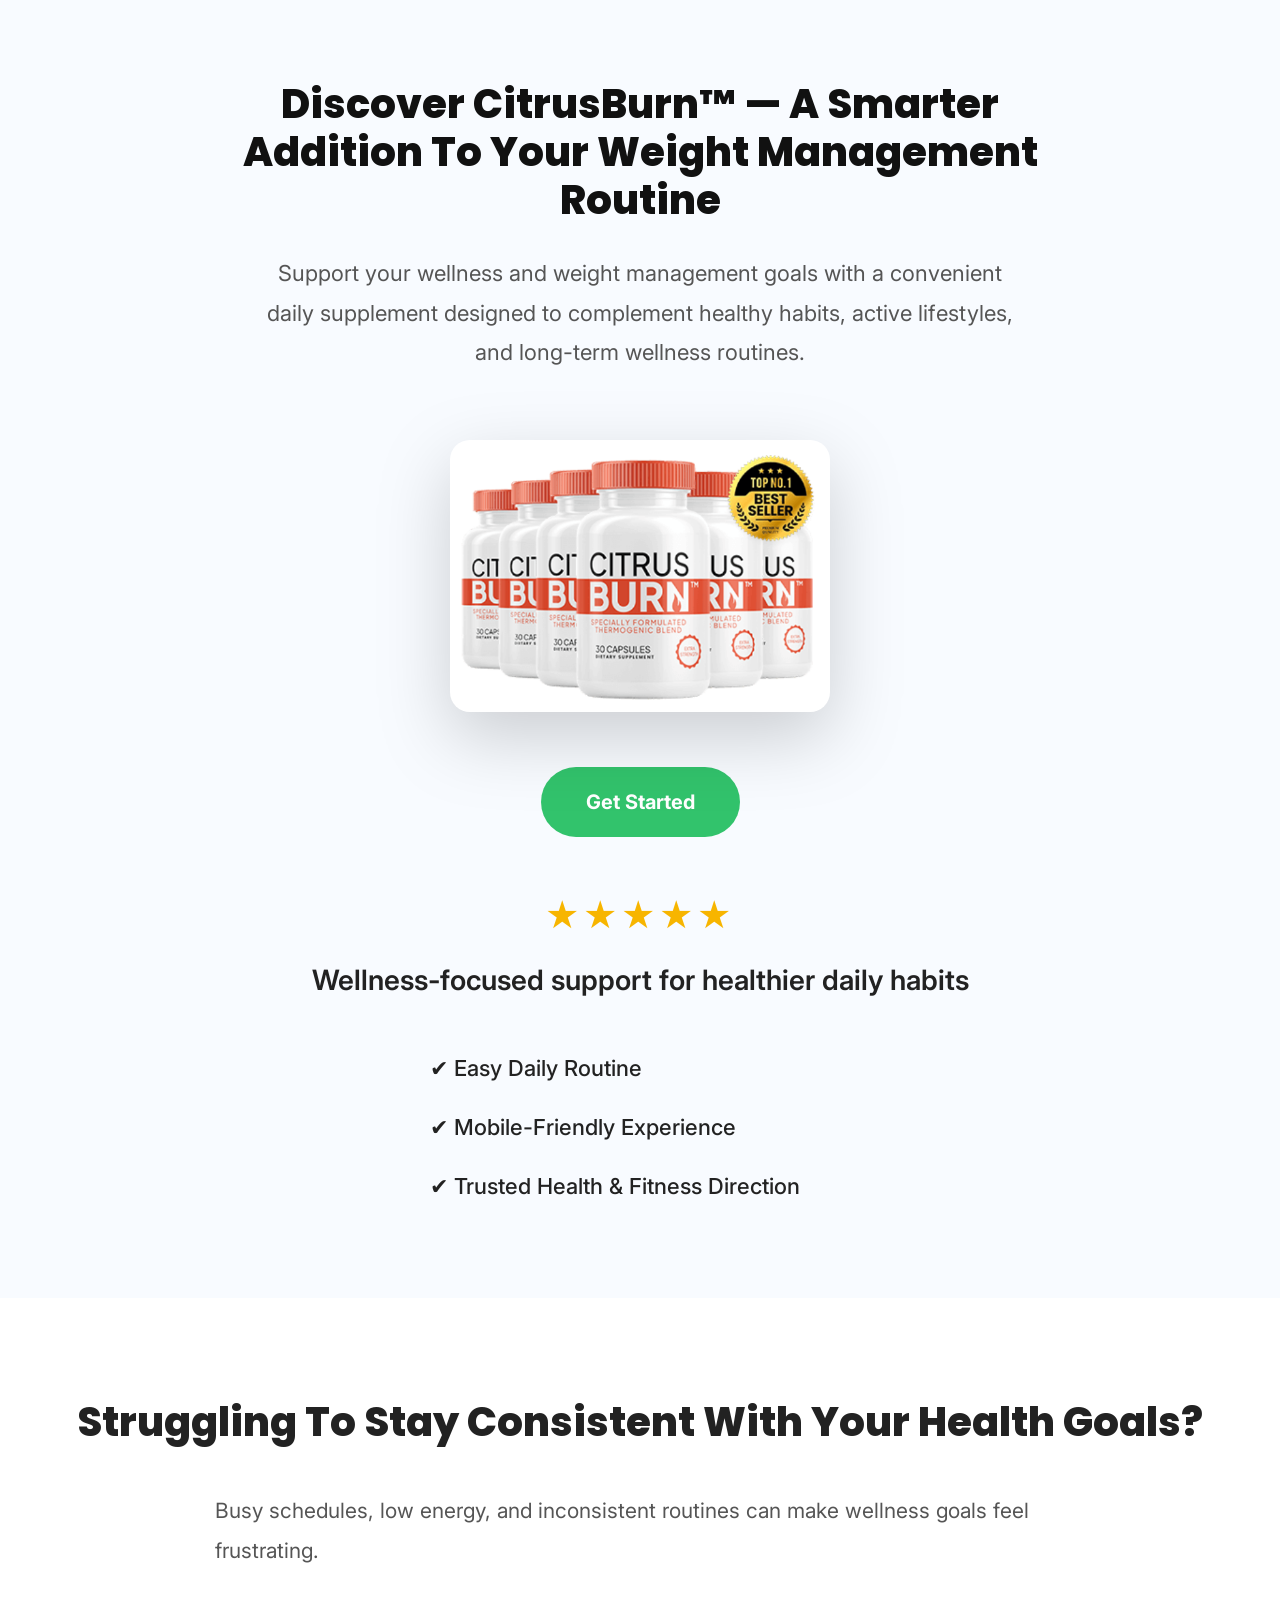
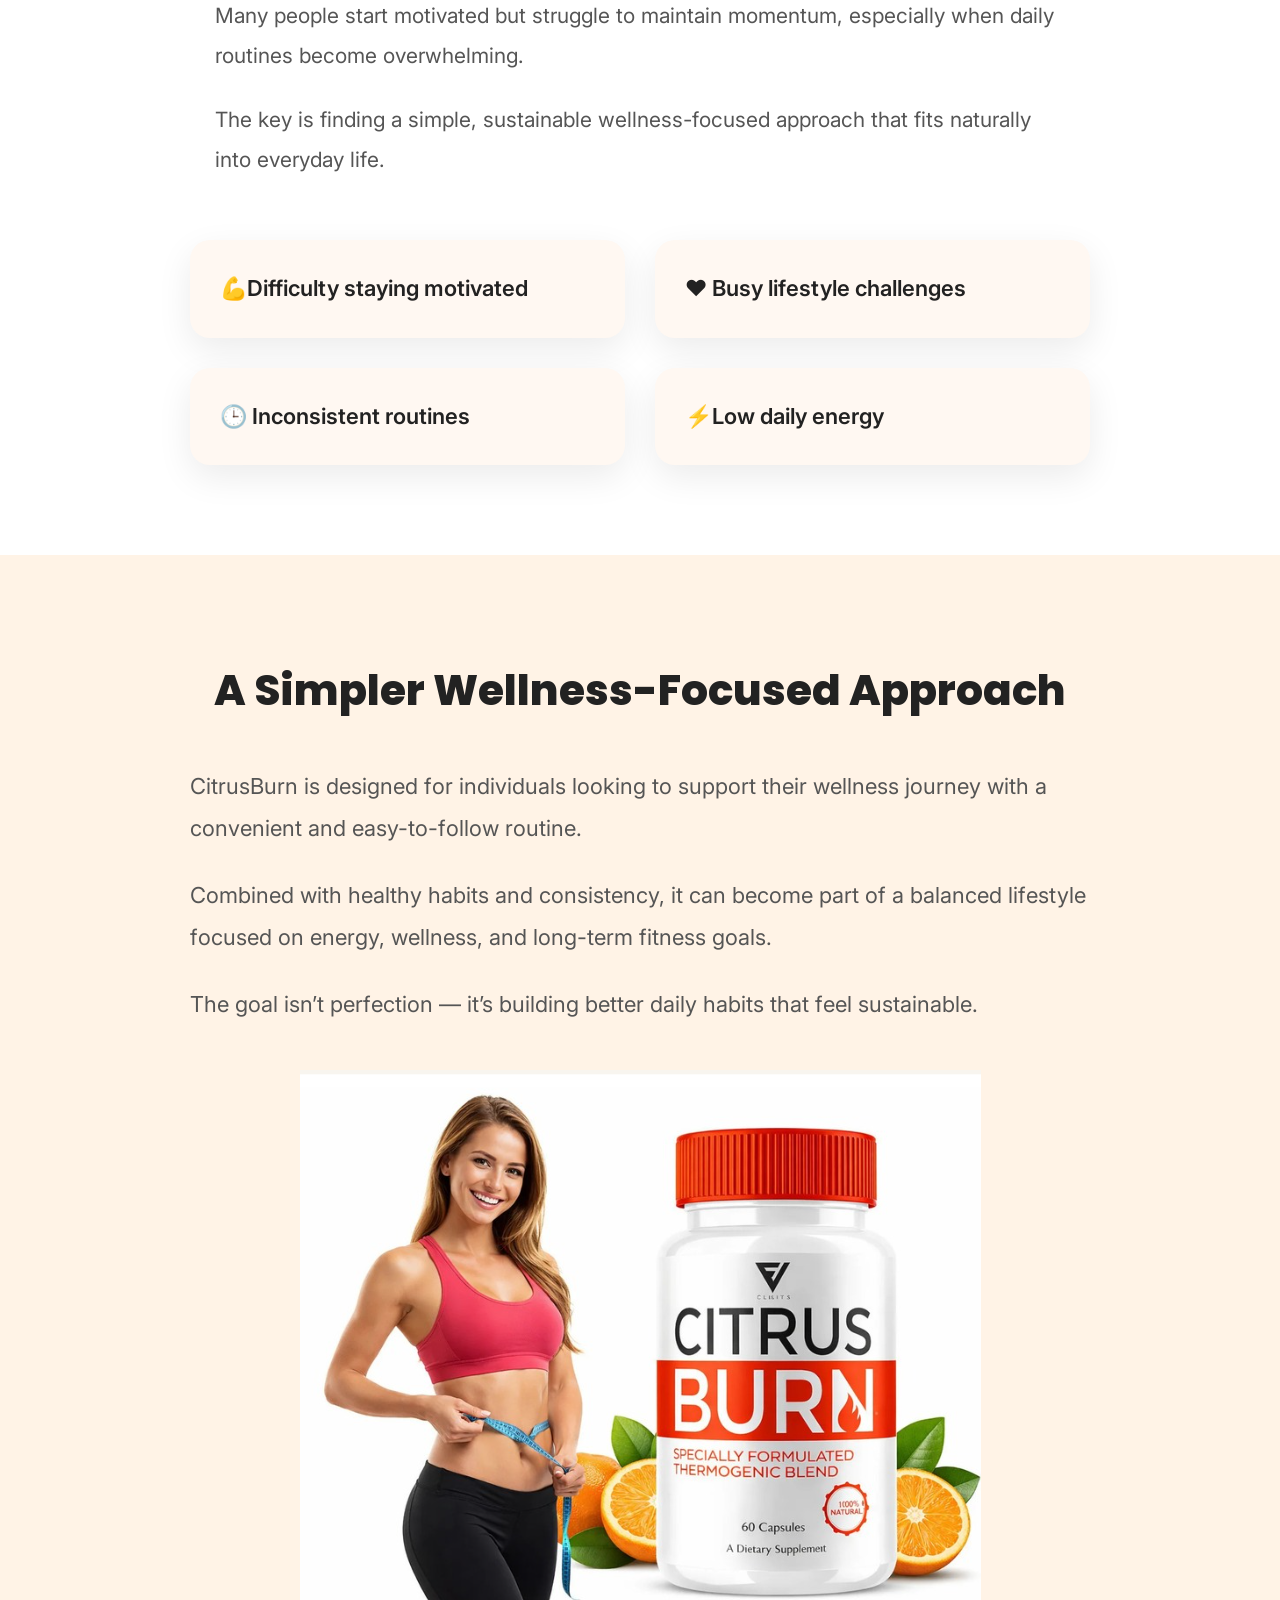
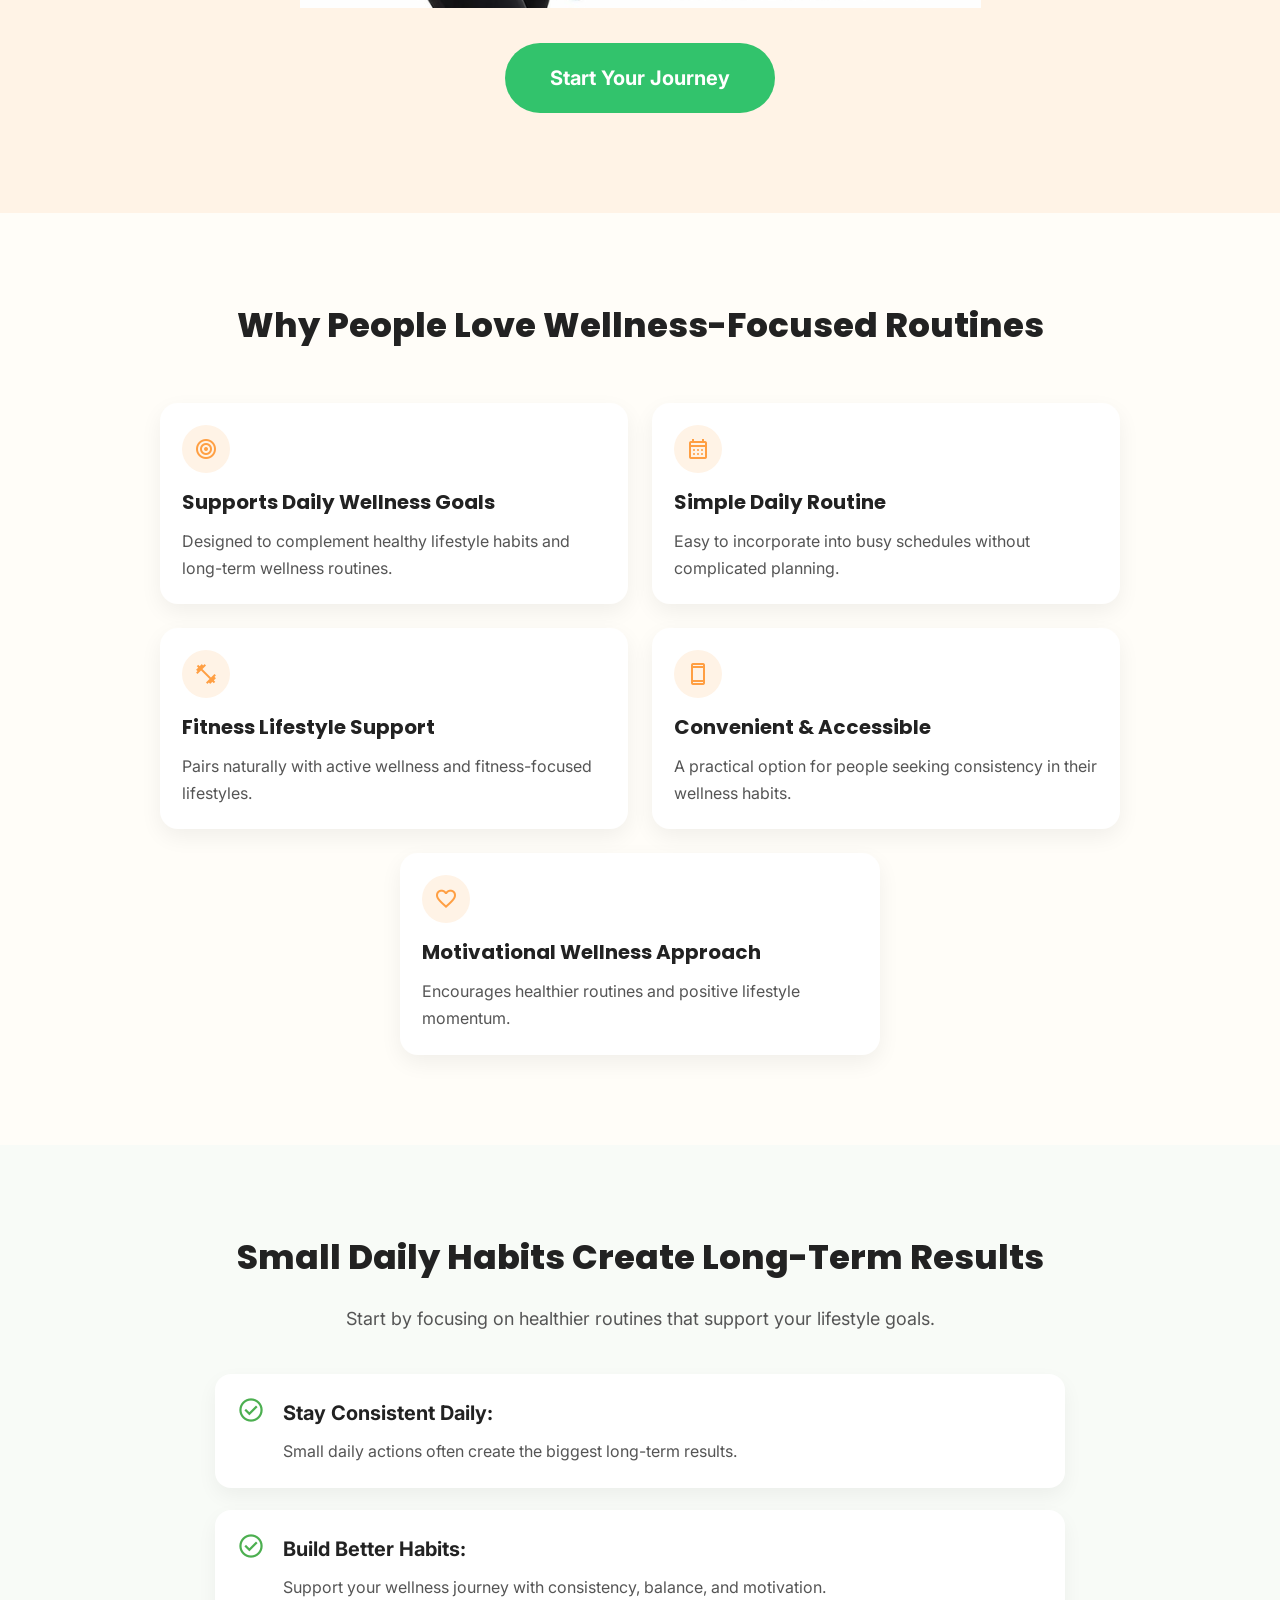
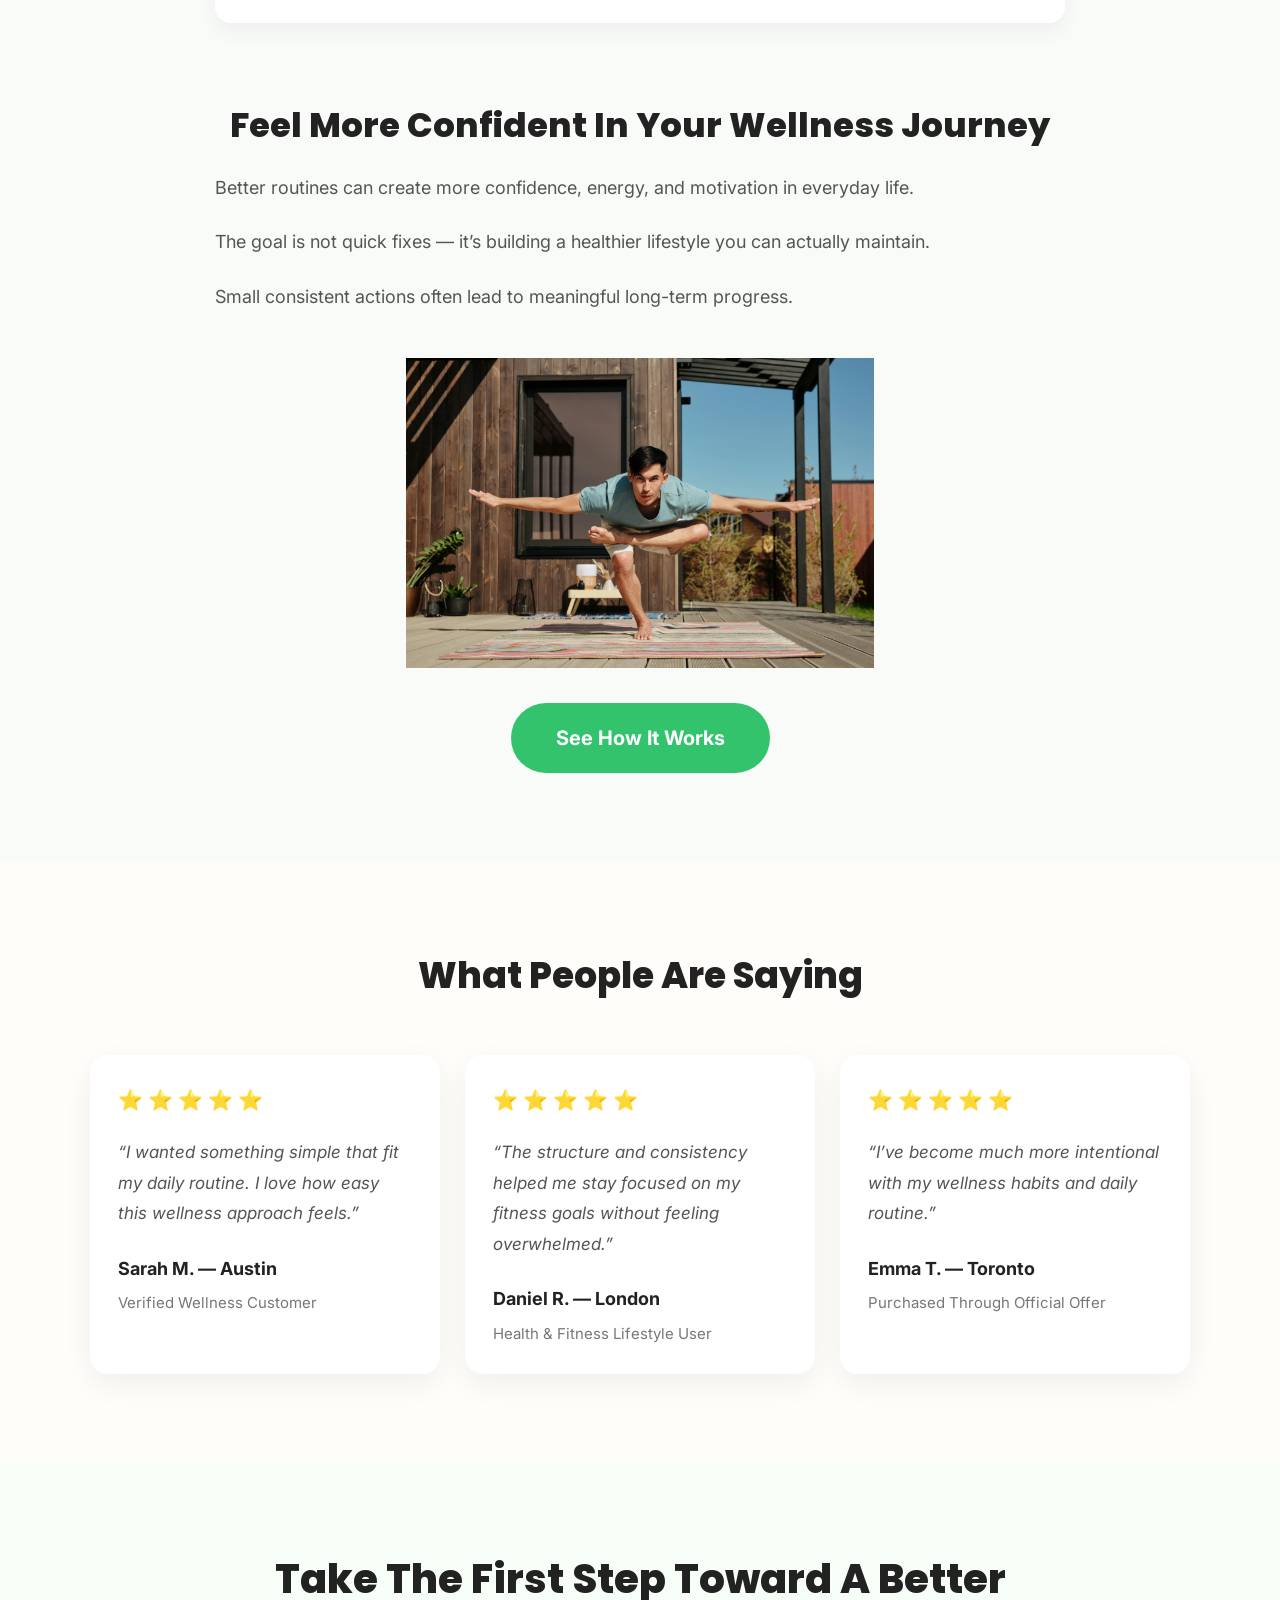
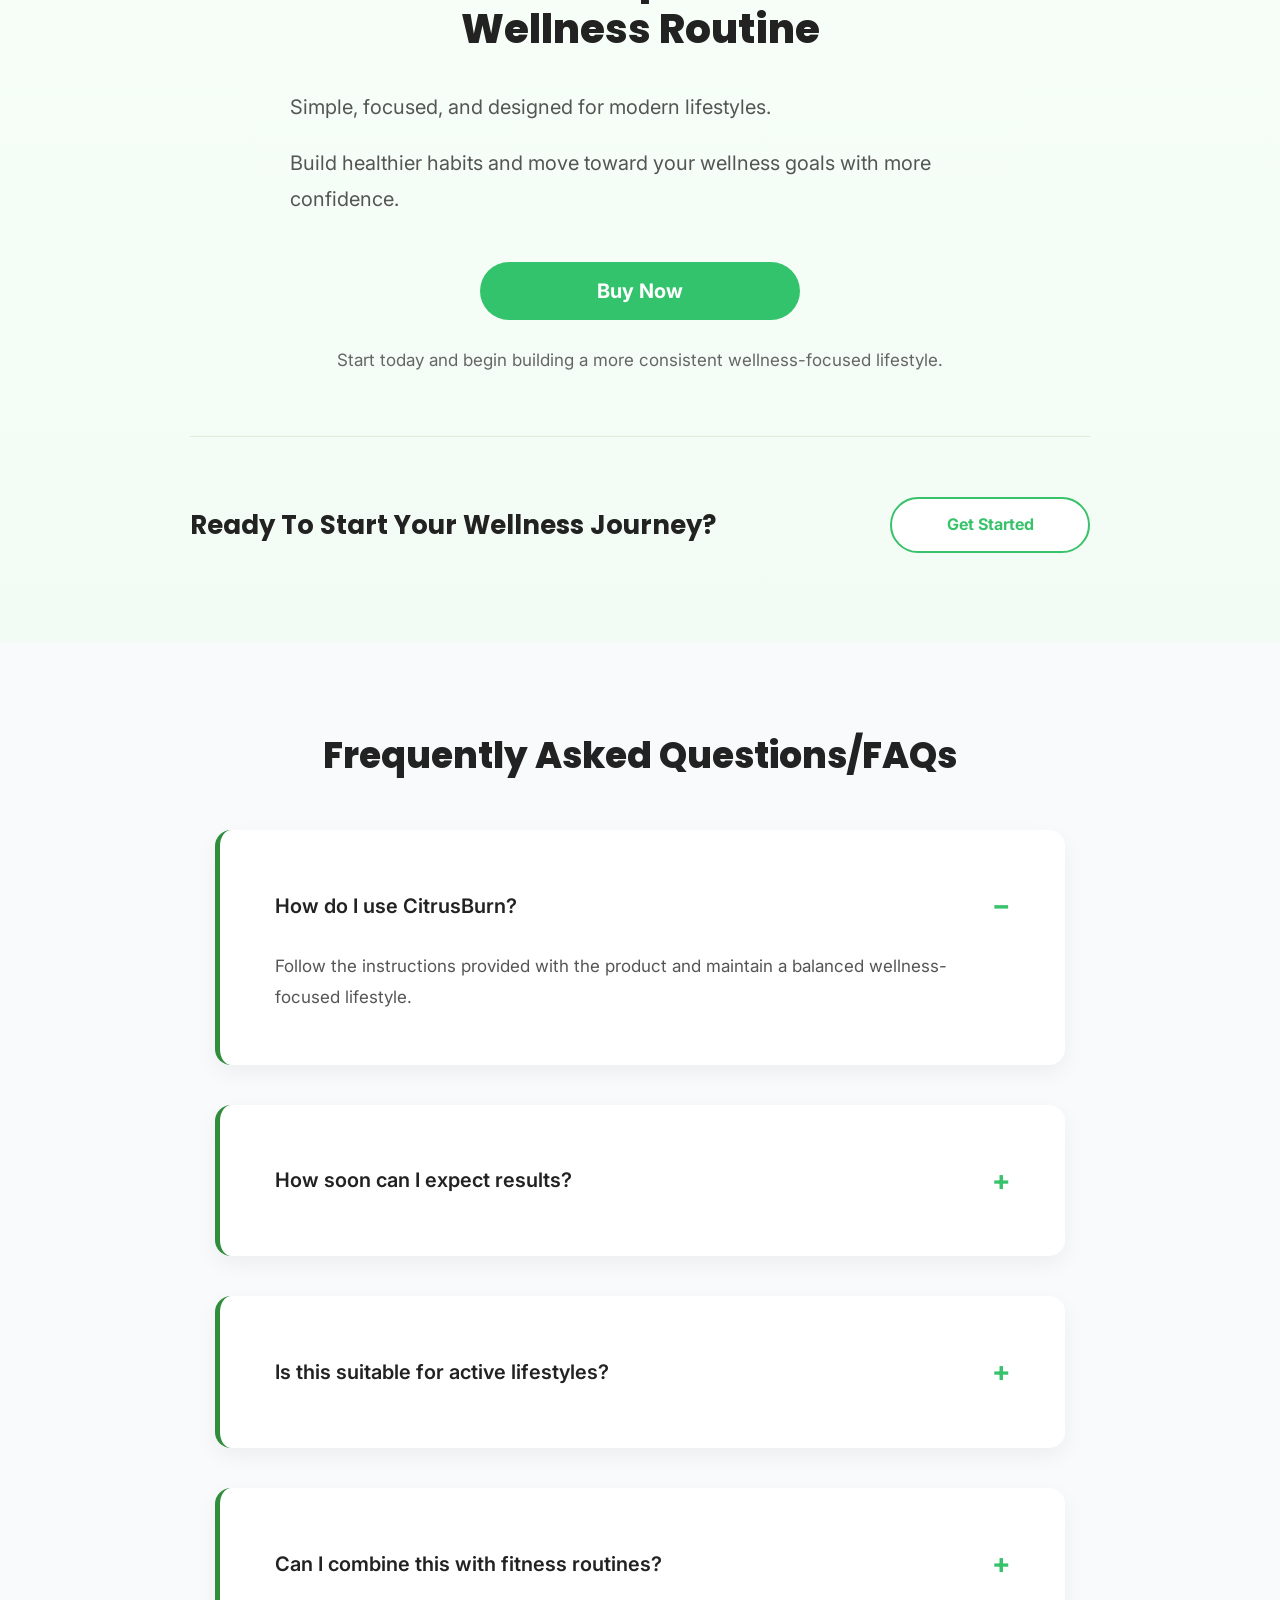
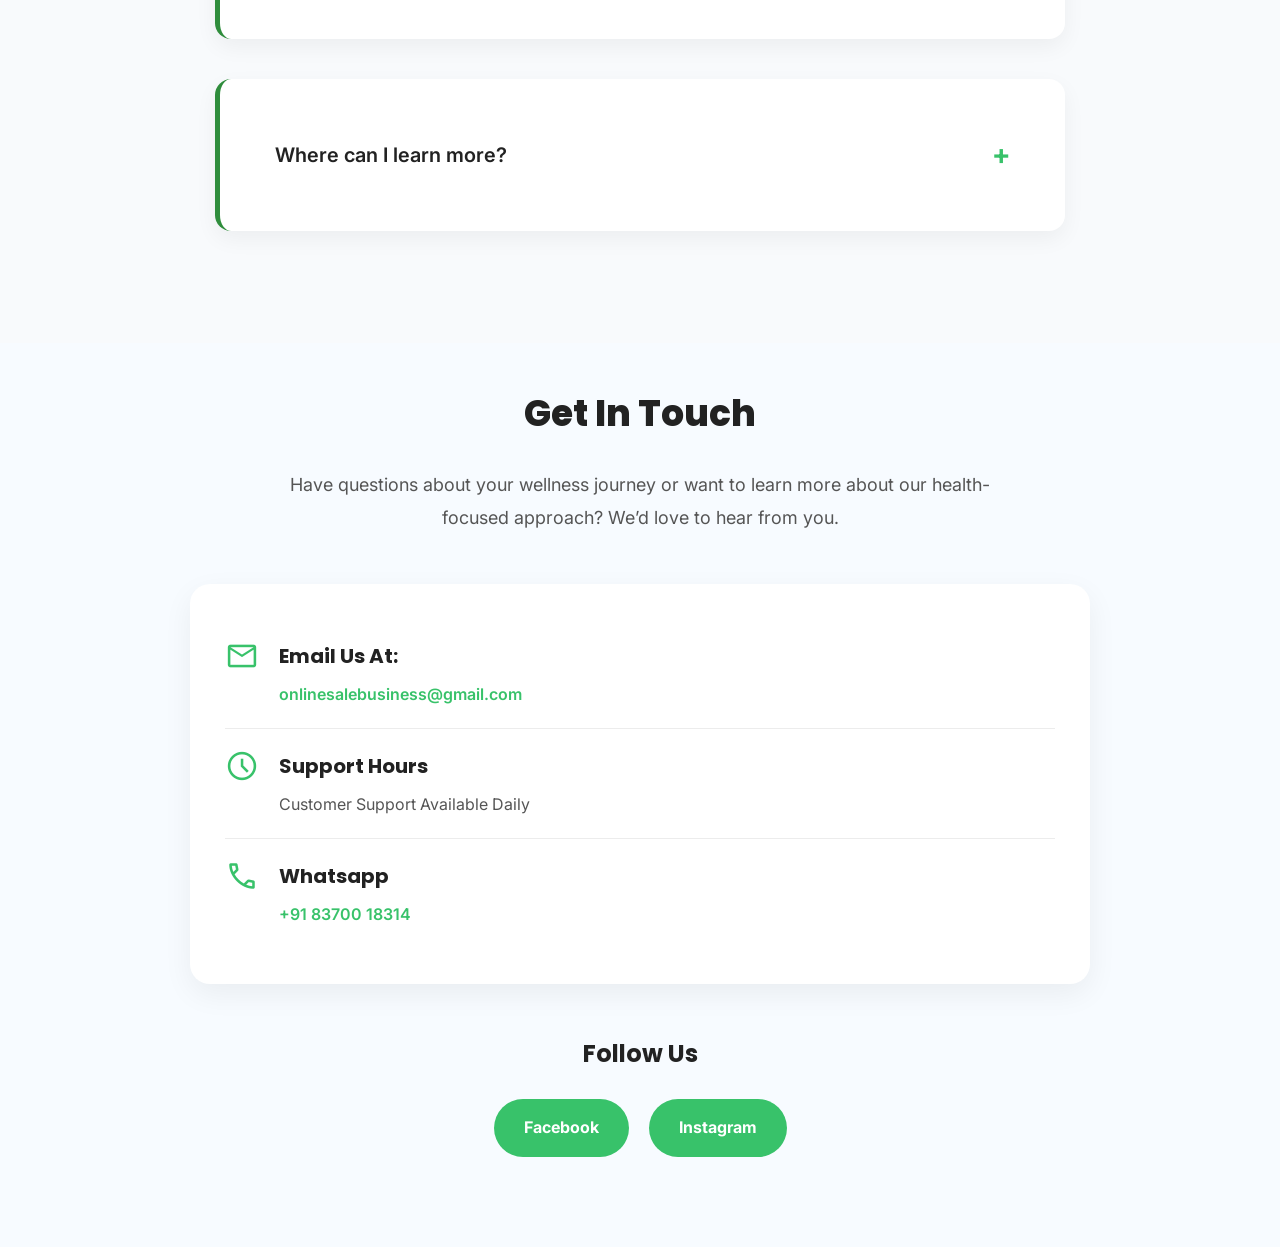
==== commit 01a5c95c: "Add the pinterest google tag" ====
--- a/citrus-burn.html
+++ b/citrus-burn.html
@@ -2,6 +2,14 @@
 <html lang="en">
 
 <head>
+    <!-- Google Tag Manager -->
+<script>(function(w,d,s,l,i){w[l]=w[l]||[];w[l].push({'gtm.start':
+new Date().getTime(),event:'gtm.js'});var f=d.getElementsByTagName(s)[0],
+j=d.createElement(s),dl=l!='dataLayer'?'&l='+l:'';j.async=true;j.src=
+'https://www.googletagmanager.com/gtm.js?id='+i+dl;f.parentNode.insertBefore(j,f);
+})(window,document,'script','dataLayer','GTM-TJTB5ZP7');</script>
+<!-- End Google Tag Manager -->
+
     <meta charset="UTF-8">
     <meta name="viewport" content="width=device-width, initial-scale=1.0">
 
@@ -69,7 +77,11 @@
 </head>
 
 <body>
-
+<!-- Google Tag Manager (noscript) -->
+<noscript><iframe src="https://www.googletagmanager.com/ns.html?id=GTM-TJTB5ZP7"
+height="0" width="0" style="display:none;visibility:hidden"></iframe></noscript>
+<!-- End Google Tag Manager (noscript) -->
+ 
 <section class="citrus-hero">
 
     <div class="container">
--- a/style.css
+++ b/style.css
@@ -160,7 +160,7 @@
 
 .hero {
 
-    padding: 90px 0;
+    padding: 90px 0 40px;
 
     background: linear-gradient(135deg, #eef7ff, #ffffff);
 
@@ -214,7 +214,7 @@
 
     margin: 0 auto 40px;
 
-    text-align: center;
+    text-align: left;
 
     max-width: 700px;
 }
@@ -252,10 +252,9 @@
 .hero-image video {
 
     width: 100%;
-
-    max-width: 380px;
-
-    margin: auto;
+    max-width: 560px;
+
+    margin: 32px auto 20px;
 
     display: block;
 
@@ -924,7 +923,81 @@
     line-height:1.8;
     margin:0;
 }
-
+/* =========================
+   FAQ ACCORDION
+========================= */
+
+.faq{
+    padding:80px 0;
+    background:#f8faf8;
+}
+
+.faq .container{
+    max-width:900px;
+}
+
+.faq-subtitle{
+    text-align:center;
+    max-width:720px;
+    margin:0 auto 40px;
+    color:#666;
+    line-height:1.8;
+}
+
+.faq-accordion{
+    display:flex;
+    flex-direction:column;
+    gap:16px;
+}
+
+.faq-accordion details{
+    background:#fff;
+    border-radius:12px;
+    padding:18px 22px;
+    border-left:4px solid #2e7d32;
+    box-shadow:0 2px 8px rgba(0,0,0,.05);
+}
+
+.faq-accordion summary{
+    font-weight:600;
+    font-size:17px;
+    cursor:pointer;
+    list-style:none;
+}
+
+.faq-accordion summary::-webkit-details-marker{
+    display:none;
+}
+
+.faq-accordion summary::after{
+    content:"+";
+    float:right;
+    font-size:24px;
+    color:#2e7d32;
+    font-weight:700;
+}
+
+.faq-accordion details[open] summary::after{
+    content:"−";
+}
+
+.faq-accordion p{
+    margin-top:16px;
+    color:#555;
+    line-height:1.8;
+}
+
+@media(max-width:768px){
+
+    .faq{
+        padding:60px 20px;
+    }
+
+    .faq-accordion summary{
+        font-size:16px;
+    }
+
+}
 /* Mobile */
 
 @media (max-width:768px){
@@ -3132,4 +3205,406 @@
         font-size:24px;
     }
 
+}
+
+.lifestyle-image {
+    display: block;
+    width: 100%;
+    max-width: 560px;
+    height: auto;
+    margin: 32px auto 0;
+    border-radius: 18px;
+    box-shadow: 0 12px 30px rgba(0,0,0,0.15);
+}
+
+/* =========================
+   ABOUT BALMOREX SECTION
+========================= */
+
+.about-product{
+    padding:80px 0;
+    background:#ffffff;
+}
+
+.about-product .container{
+    max-width:900px;
+}
+
+.about-product h2{
+    text-align:center;
+    margin-bottom:20px;
+}
+
+.about-product .section-intro{
+    text-align:left;
+    max-width:760px;
+    margin:0 auto 45px;
+    color:#666;
+    line-height:1.8;
+}
+
+.about-content{
+    display:flex;
+    flex-direction:column;
+    gap:24px;
+}
+
+.about-content p{
+    font-size:17px;
+    line-height:1.9;
+    color:#444;
+    margin:0;
+}
+
+/* Mobile */
+
+@media (max-width:768px){
+
+    .about-product{
+        padding:60px 20px;
+    }
+
+    .about-product h2{
+        font-size:30px;
+    }
+
+    .about-content p{
+        font-size:16px;
+        line-height:1.8;
+    }
+
+}
+
+/* =========================
+  PRODUCT INFORMATION
+========================= */
+
+.comparison{
+    padding:80px 0;
+    background:#f8faf8;
+}
+
+.comparison .container{
+    max-width:1100px;
+}
+
+.comparison-table{
+    overflow-x:auto;
+    margin-top:40px;
+}
+
+.comparison table{
+    width:100%;
+    border-collapse:collapse;
+    background:#fff;
+    border-radius:12px;
+    overflow:hidden;
+}
+
+.comparison th{
+    background:#2e7d32;
+    color:#fff;
+    padding:18px;
+    text-align:left;
+}
+
+.comparison td{
+    padding:16px 18px;
+    border-bottom:1px solid #ececec;
+    color:#555;
+}
+
+.comparison tr:nth-child(even){
+    background:#fafafa;
+}
+
+.comparison table th{
+    width:35%;
+    background:#f4f8f4;
+    color:#2e7d32;
+    font-weight:600;
+    text-align:left;
+    padding:18px;
+}
+
+.comparison table td{
+    padding:18px;
+    color:#555;
+    line-height:1.7;
+}
+
+.comparison table tr:nth-child(even){
+    background:#fafafa;
+}
+@media(max-width:768px){
+
+    .comparison{
+        padding:60px 20px;
+    }
+
+    .comparison table{
+        min-width:700px;
+    }
+
+}
+
+/* =========================
+   RESEARCH SOURCES
+========================= */
+
+.sources{
+    padding:80px 0;
+    background:#fff;
+}
+
+.source-accordion{
+    max-width:850px;
+    margin:40px auto 0;
+}
+
+.source-accordion details{
+    background:#f8faf8;
+    border-radius:10px;
+    margin-bottom:15px;
+    padding:18px 22px;
+    border-left:4px solid #2e7d32;
+    cursor:pointer;
+}
+
+.source-accordion summary{
+    font-weight:600;
+    font-size:17px;
+    list-style:none;
+    cursor:pointer;
+}
+
+.source-accordion summary::-webkit-details-marker{
+    display:none;
+}
+
+.source-accordion summary::after{
+    content:"+";
+    float:right;
+    font-size:22px;
+    color:#2e7d32;
+}
+
+.source-accordion details[open] summary::after{
+    content:"–";
+}
+
+.source-accordion p{
+    margin-top:15px;
+    color:#555;
+    line-height:1.8;
+}
+
+/* =========================
+   ABOUT SABKISHOP
+========================= */
+
+.about-sabkishop{
+    padding:80px 0;
+    background:#f8faf8;
+}
+
+.about-sabkishop .container{
+    max-width:900px;
+}
+
+.about-sabkishop h2{
+    text-align:center;
+    margin-bottom:20px;
+}
+
+.about-sabkishop .section-intro{
+    text-align:center;
+    max-width:760px;
+    margin:0 auto 40px;
+    color:#666;
+    line-height:1.8;
+}
+
+.about-sabkishop .about-content{
+    display:flex;
+    flex-direction:column;
+    gap:22px;
+}
+
+.about-sabkishop .about-content p{
+    line-height:1.9;
+    color:#555;
+    margin:0;
+}
+
+@media(max-width:768px){
+
+    .about-sabkishop{
+        padding:60px 20px;
+    }
+
+}
+
+/* =========================
+   MANUFACTURER INFORMATION
+========================= */
+
+.manufacturer-info{
+    padding:80px 0;
+    background:#ffffff;
+}
+
+.manufacturer-info .container{
+    max-width:900px;
+}
+
+.manufacturer-info h2{
+    text-align:center;
+    margin-bottom:20px;
+}
+
+.manufacturer-info .section-intro{
+    text-align:center;
+    max-width:760px;
+    margin:0 auto 40px;
+    color:#666;
+    line-height:1.8;
+}
+
+.manufacturer-content{
+    display:flex;
+    flex-direction:column;
+    gap:22px;
+}
+
+.manufacturer-content p{
+    line-height:1.9;
+    color:#555;
+    margin:0;
+}
+
+@media(max-width:768px){
+
+    .manufacturer-info{
+        padding:60px 20px;
+    }
+
+}
+
+/* =========================
+   LIFESTYLE TIPS
+========================= */
+
+.lifestyle-tips{
+    padding:80px 0;
+    background:#f8faf8;
+}
+
+.lifestyle-tips .container{
+    max-width:1100px;
+}
+
+.tips-grid{
+    display:grid;
+    grid-template-columns:repeat(auto-fit,minmax(230px,1fr));
+    gap:25px;
+    margin-top:40px;
+}
+
+.tip-card{
+    background:#fff;
+    padding:30px;
+    border-radius:14px;
+    box-shadow:0 4px 12px rgba(0,0,0,.05);
+}
+
+.tip-card h3{
+    margin-bottom:15px;
+    color:#2e7d32;
+}
+
+.tip-card p{
+    line-height:1.8;
+    color:#555;
+}
+
+@media(max-width:768px){
+
+    .lifestyle-tips{
+        padding:60px 20px;
+    }
+
+}
+
+/* =========================
+   KEY TAKEAWAYS
+========================= */
+
+.key-takeaways {
+    padding: 70px 0;
+    background: #f7f9f8;
+}
+
+.key-takeaways h2 {
+    text-align: center;
+    margin-bottom: 12px;
+}
+
+.takeaways-intro {
+    max-width: 700px;
+    margin: 0 auto 35px;
+    text-align: center;
+    line-height: 1.7;
+    opacity: 0.8;
+}
+
+.takeaways-grid {
+    display: grid;
+    grid-template-columns: repeat(4, 1fr);
+    gap: 20px;
+}
+
+.takeaway-card {
+    background: #ffffff;
+    padding: 25px;
+    border-radius: 14px;
+    border: 1px solid rgba(0, 0, 0, 0.08);
+}
+
+.takeaway-icon {
+    display: block;
+    font-size: 28px;
+    margin-bottom: 12px;
+}
+
+.takeaway-card h3 {
+    margin-bottom: 10px;
+    font-size: 1.1rem;
+}
+
+.takeaway-card p {
+    margin: 0;
+    font-size: 0.95rem;
+    line-height: 1.65;
+}
+
+/* Mobile */
+@media (max-width: 900px) {
+    .takeaways-grid {
+        grid-template-columns: repeat(2, 1fr);
+    }
+}
+
+@media (max-width: 600px) {
+    .key-takeaways {
+        padding: 50px 0;
+    }
+
+    .takeaways-grid {
+        grid-template-columns: 1fr;
+    }
+
+    .takeaway-card {
+        padding: 22px;
+    }
 }
